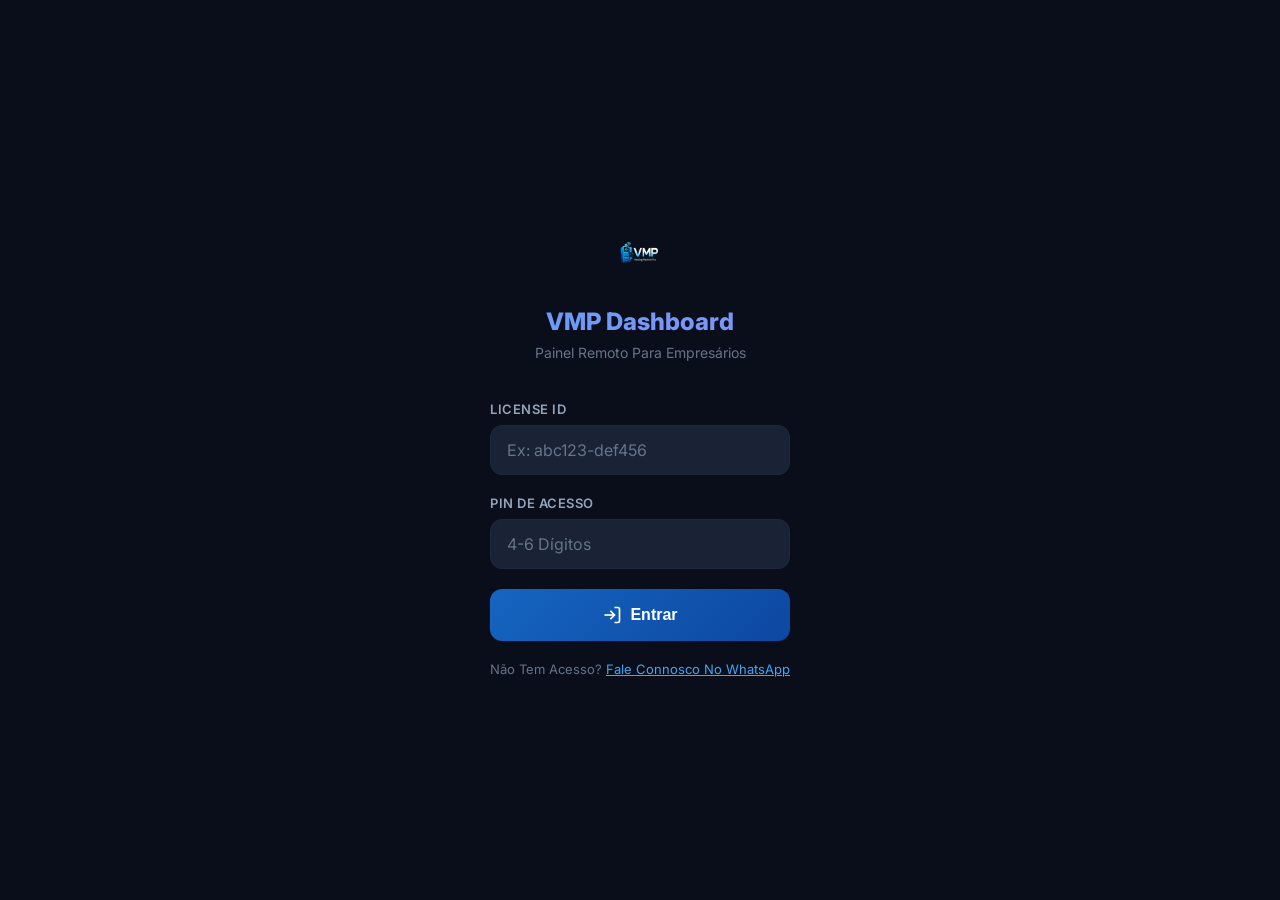
==== dashboard.html @ 9f2107d5 "feat: atualiza mensagem de backup para foco em segurança de dados na nuvem" ====
<!DOCTYPE html>
<html lang="pt">
<head>
  <meta charset="UTF-8">
  <meta name="viewport" content="width=device-width, initial-scale=1.0, maximum-scale=1.0, user-scalable=no">
  <meta name="theme-color" content="#0a0e1a">
  <meta name="apple-mobile-web-app-capable" content="yes">
  <meta name="apple-mobile-web-app-status-bar-style" content="black-translucent">
  <title>VMP Dashboard — Painel Remoto</title>
  <link rel="manifest" href="dashboard-manifest.json">
  <link rel="preconnect" href="https://fonts.googleapis.com">
  <link rel="preconnect" href="https://fonts.gstatic.com" crossorigin>
  <link href="https://fonts.googleapis.com/css2?family=Inter:wght@400;500;600;700;800&display=swap" rel="stylesheet">
  <link rel="icon" type="image/png" href="assets/images/logo.png">
  <link rel="apple-touch-icon" href="assets/images/logo.png">
  <style>
    :root {
      --primary: #1565C0;
      --primary-light: #42A5F5;
      --accent: #00C853;
      --danger: #E53935;
      --warning: #FFB300;
      --bg: #0a0e1a;
      --bg-card: #111827;
      --bg-elevated: #1a2236;
      --text: #f8fafc;
      --text-secondary: #94a3b8;
      --text-muted: #64748b;
      --border: #1e293b;
      --radius: 16px;
    }
    * { margin: 0; padding: 0; box-sizing: border-box; }
    html, body {
      font-family: 'Inter', system-ui, sans-serif;
      background: var(--bg);
      color: var(--text);
      min-height: 100vh;
      -webkit-font-smoothing: antialiased;
    }
    .container { max-width: 480px; margin: 0 auto; padding: 0 16px; }

    .login-screen {
      min-height: 100vh;
      display: flex;
      flex-direction: column;
      justify-content: center;
      padding: 24px;
    }
    .login-logo {
      text-align: center;
      margin-bottom: 40px;
    }
    .login-logo img {
      width: 64px;
      height: 64px;
      border-radius: 16px;
      margin: 0 auto 16px;
    }
    .login-logo h1 {
      font-size: 1.5rem;
      font-weight: 800;
      background: linear-gradient(135deg, var(--primary-light), #a78bfa);
      -webkit-background-clip: text;
      -webkit-text-fill-color: transparent;
    }
    .login-logo p {
      color: var(--text-muted);
      margin-top: 8px;
      font-size: 0.875rem;
    }
    .form-group { margin-bottom: 20px; }
    .form-group label {
      display: block;
      font-size: 0.8125rem;
      font-weight: 600;
      color: var(--text-secondary);
      margin-bottom: 8px;
      text-transform: uppercase;
      letter-spacing: 0.5px;
    }
    .form-group input {
      width: 100%;
      padding: 14px 16px;
      background: var(--bg-elevated);
      border: 1.5px solid var(--border);
      border-radius: 12px;
      color: var(--text);
      font-size: 1rem;
      font-family: inherit;
      transition: all 0.2s;
    }
    .form-group input:focus {
      outline: none;
      border-color: var(--primary);
      box-shadow: 0 0 0 3px rgba(21,101,192,0.15);
    }
    .form-group input::placeholder { color: var(--text-muted); }
    .btn {
      width: 100%;
      padding: 16px;
      border-radius: 12px;
      border: none;
      font-size: 1rem;
      font-weight: 600;
      cursor: pointer;
      transition: all 0.2s;
      display: flex;
      align-items: center;
      justify-content: center;
      gap: 8px;
    }
    .btn-primary {
      background: linear-gradient(135deg, var(--primary), #0D47A1);
      color: #fff;
    }
    .btn-primary:hover { transform: translateY(-1px); }
    .btn-primary:disabled { opacity: 0.6; cursor: not-allowed; }
    .error-msg {
      background: rgba(229,57,53,0.1);
      border: 1px solid rgba(229,57,53,0.3);
      color: #ef5350;
      padding: 12px 16px;
      border-radius: 12px;
      font-size: 0.875rem;
      margin-bottom: 16px;
      display: none;
    }
    .error-msg.visible { display: block; }

    .dashboard { display: none; padding-bottom: 80px; }
    .dashboard.active { display: block; }
    .dash-header {
      position: sticky;
      top: 0;
      background: rgba(10,14,26,0.95);
      backdrop-filter: blur(20px);
      padding: 16px 0;
      border-bottom: 1px solid var(--border);
      z-index: 100;
    }
    .dash-header-inner {
      display: flex;
      align-items: center;
      justify-content: space-between;
    }
    .dash-header h2 {
      font-size: 1.125rem;
      display: flex;
      align-items: center;
      gap: 8px;
    }
    .dash-site-link {
      margin-left: auto;
      margin-right: 12px;
      color: var(--text-muted);
      font-size: 0.75rem;
      text-decoration: none;
      transition: color 0.3s;
    }
    .dash-site-link:hover { color: var(--text-secondary); }
    .status-dot {
      width: 8px;
      height: 8px;
      border-radius: 50%;
      background: var(--accent);
      animation: pulse 2s infinite;
    }
    @keyframes pulse { 0%,100%{opacity:1} 50%{opacity:0.4} }
    .logout-btn {
      background: var(--bg-elevated);
      border: 1px solid var(--border);
      color: var(--text-secondary);
      padding: 8px 14px;
      border-radius: 8px;
      font-size: 0.8125rem;
      cursor: pointer;
    }

    .backup-banner {
      background: rgba(0, 200, 83, 0.08);
      border: 1px solid rgba(0, 200, 83, 0.25);
      border-radius: 12px;
      padding: 10px 16px;
      margin: 16px 0;
      display: flex;
      align-items: center;
      gap: 10px;
      font-size: 0.8125rem;
      color: var(--accent);
      font-weight: 600;
    }
    .backup-dot {
      width: 8px;
      height: 8px;
      border-radius: 50%;
      background: var(--accent);
      animation: pulse 2s infinite;
      flex-shrink: 0;
    }

    .section-title {
      font-size: 0.75rem;
      font-weight: 600;
      text-transform: uppercase;
      letter-spacing: 0.5px;
      color: var(--text-muted);
      margin: 24px 0 12px;
    }

    .kpi-grid {
      display: grid;
      grid-template-columns: 1fr 1fr;
      gap: 12px;
    }
    .kpi-card {
      background: var(--bg-card);
      border: 1px solid var(--border);
      border-radius: var(--radius);
      padding: 16px;
      position: relative;
      overflow: hidden;
    }
    .kpi-card::before {
      content: '';
      position: absolute;
      top: 0;
      left: 0;
      right: 0;
      height: 3px;
    }
    .kpi-card.blue::before { background: linear-gradient(90deg, var(--primary), var(--primary-light)); }
    .kpi-card.green::before { background: linear-gradient(90deg, var(--accent), #00E676); }
    .kpi-card.purple::before { background: linear-gradient(90deg, #7c3aed, #a78bfa); }
    .kpi-card.orange::before { background: linear-gradient(90deg, #f59e0b, #fbbf24); }
    .kpi-card.red::before { background: linear-gradient(90deg, var(--danger), #ef5350); }
    .kpi-label {
      font-size: 0.6875rem;
      color: var(--text-muted);
      text-transform: uppercase;
      letter-spacing: 0.5px;
      margin-bottom: 8px;
    }
    .kpi-value {
      font-size: 1.5rem;
      font-weight: 800;
      color: var(--text);
      line-height: 1;
    }
    .kpi-value.small { font-size: 1.125rem; }

    .card {
      background: var(--bg-card);
      border: 1px solid var(--border);
      border-radius: var(--radius);
      overflow: hidden;
    }
    .card-item {
      display: flex;
      align-items: center;
      gap: 12px;
      padding: 14px 16px;
      border-bottom: 1px solid var(--border);
    }
    .card-item:last-child { border-bottom: none; }
    .card-icon {
      width: 40px;
      height: 40px;
      border-radius: 10px;
      display: flex;
      align-items: center;
      justify-content: center;
      font-size: 1.125rem;
      flex-shrink: 0;
    }
    .card-icon.blue { background: rgba(21,101,192,0.15); }
    .card-icon.green { background: rgba(0,200,83,0.15); }
    .card-icon.orange { background: rgba(245,158,11,0.15); }
    .card-icon.red { background: rgba(229,57,53,0.15); }
    .card-content { flex: 1; min-width: 0; }
    .card-title {
      font-size: 0.9375rem;
      font-weight: 600;
      white-space: nowrap;
      overflow: hidden;
      text-overflow: ellipsis;
    }
    .card-subtitle {
      font-size: 0.8125rem;
      color: var(--text-muted);
      margin-top: 2px;
    }
    .card-badge {
      font-size: 0.75rem;
      font-weight: 700;
      padding: 4px 10px;
      border-radius: 100px;
      white-space: nowrap;
    }
    .badge-red { background: rgba(229,57,53,0.15); color: #ef5350; }
    .badge-orange { background: rgba(245,158,11,0.15); color: #f59e0b; }
    .badge-green { background: rgba(0,200,83,0.15); color: var(--accent); }

    .chart-container {
      background: var(--bg-card);
      border: 1px solid var(--border);
      border-radius: var(--radius);
      padding: 20px;
      height: 200px;
      display: flex;
      align-items: flex-end;
      gap: 8px;
      position: relative;
    }
    .chart-bar {
      flex: 1;
      background: linear-gradient(to top, var(--primary), var(--primary-light));
      border-radius: 6px 6px 0 0;
      min-height: 4px;
      position: relative;
      transition: all 0.3s;
    }
    .chart-bar:hover { opacity: 0.8; }
    .chart-label {
      position: absolute;
      bottom: -20px;
      left: 50%;
      transform: translateX(-50%);
      font-size: 0.625rem;
      color: var(--text-muted);
      white-space: nowrap;
    }
    .chart-value {
      position: absolute;
      top: -20px;
      left: 50%;
      transform: translateX(-50%);
      font-size: 0.625rem;
      color: var(--text-secondary);
      font-weight: 600;
      white-space: nowrap;
    }

    .loading {
      display: flex;
      flex-direction: column;
      align-items: center;
      justify-content: center;
      min-height: 60vh;
      gap: 16px;
    }
    .spinner {
      width: 40px;
      height: 40px;
      border: 3px solid var(--border);
      border-top-color: var(--primary);
      border-radius: 50%;
      animation: spin 1s linear infinite;
    }
    @keyframes spin { to { transform: rotate(360deg); } }

    .last-updated {
      text-align: center;
      padding: 16px;
      color: var(--text-muted);
      font-size: 0.75rem;
    }

    .empty-state {
      text-align: center;
      padding: 40px 20px;
      color: var(--text-muted);
    }
    .empty-state .icon { font-size: 3rem; margin-bottom: 12px; }

    .refreshing {
      position: fixed;
      top: 0;
      left: 0;
      right: 0;
      height: 3px;
      background: linear-gradient(90deg, var(--primary), var(--primary-light));
      z-index: 1000;
      animation: loading-bar 1.5s ease-in-out infinite;
      display: none;
    }
    .refreshing.active { display: block; }
    @keyframes loading-bar {
      0% { transform: translateX(-100%); }
      100% { transform: translateX(100%); }
    }

    @media (min-width: 768px) {
      .container { max-width: 600px; }
      .kpi-grid { grid-template-columns: repeat(4, 1fr); }
    }
  </style>
</head>
<body>

<div class="refreshing" id="refreshIndicator"></div>

<div class="login-screen" id="loginScreen">
  <div class="login-logo">
    <img src="assets/images/logo.png" alt="VMP" onerror="this.style.display='none'; this.nextElementSibling.style.marginTop='0'">
    <h1>VMP Dashboard</h1>
    <p>Painel Remoto Para Empresários</p>
  </div>
  <div class="container">
    <div class="error-msg" id="errorMsg"></div>
    <div class="form-group">
      <label for="licenseId">License ID</label>
      <input type="text" id="licenseId" placeholder="Ex: abc123-def456" autocomplete="off">
    </div>
    <div class="form-group">
      <label for="pin">PIN De Acesso</label>
      <input type="password" id="pin" placeholder="4-6 Dígitos" maxlength="6" inputmode="numeric" autocomplete="off">
    </div>
    <button class="btn btn-primary" id="loginBtn" onclick="doLogin()">
      <svg width="20" height="20" viewBox="0 0 24 24" fill="none" stroke="currentColor" stroke-width="2"><path d="M15 3h4a2 2 0 0 1 2 2v14a2 2 0 0 1-2 2h-4"/><polyline points="10 17 15 12 10 7"/><line x1="15" y1="12" x2="3" y2="12"/></svg>
      Entrar
    </button>
    <p style="text-align: center; margin-top: 20px; font-size: 0.8125rem; color: var(--text-muted);">
      Não Tem Acesso? <a href="https://wa.me/258846166104" target="_blank" style="color: var(--primary-light);">Fale Connosco No WhatsApp</a>
    </p>
  </div>
</div>

<div class="dashboard" id="dashboard">
  <div class="dash-header">
    <div class="container dash-header-inner">
      <h2><span class="status-dot"></span> <span id="businessName">VMP Dashboard</span></h2>
      <a href="https://vmp-landing.vercel.app" class="dash-site-link">⬅ Site Oficial</a>
      <button class="logout-btn" onclick="doLogout()">Sair</button>
    </div>
  </div>

  <div class="container">
    <div class="backup-banner">
      <span class="backup-dot"></span>
      Backup Automático Ativo — Dados Sincronizados na Nuvem
    </div>

    <div class="section-title">Hoje</div>
    <div class="kpi-grid">
      <div class="kpi-card blue">
        <div class="kpi-label">Vendas</div>
        <div class="kpi-value" id="todaySales">—</div>
      </div>
      <div class="kpi-card green">
        <div class="kpi-label">Receita</div>
        <div class="kpi-value small" id="todayRevenue">—</div>
      </div>
      <div class="kpi-card purple">
        <div class="kpi-label">Vendas Mês</div>
        <div class="kpi-value" id="monthSales">—</div>
      </div>
      <div class="kpi-card orange">
        <div class="kpi-label">Receita Mês</div>
        <div class="kpi-value small" id="monthRevenue">—</div>
      </div>
    </div>

    <div class="section-title">Últimos 7 Dias</div>
    <div class="chart-container" id="chartContainer">
      <div class="empty-state">
        <div class="icon">&#128202;</div>
        <p>Sem Dados De Vendas</p>
      </div>
    </div>

    <div class="section-title">Produtos Mais Vendidos</div>
    <div class="card" id="topProductsCard">
      <div class="empty-state">
        <div class="icon">&#128722;</div>
        <p>Sem Vendas Nos Últimos 7 Dias</p>
      </div>
    </div>

    <div class="section-title">Alertas</div>
    <div class="card" id="alertsCard">
      <div class="empty-state">
        <div class="icon">&#9989;</div>
        <p>Tudo Em Ordem! Sem Alertas.</p>
      </div>
    </div>

    <div class="last-updated" id="lastUpdated"></div>
  </div>
</div>

<script>
const API_BASE = 'https://vmp-server.onrender.com';
const REFRESH_INTERVAL = 5 * 60 * 1000;

let authToken = localStorage.getItem('vmp_remote_token');
let refreshTimer = null;

async function doLogin() {
  const licenseId = document.getElementById('licenseId').value.trim();
  const pin = document.getElementById('pin').value.trim();
  const btn = document.getElementById('loginBtn');
  const errorMsg = document.getElementById('errorMsg');

  if (!licenseId || !pin) {
    showError('Preencha Todos Os Campos');
    return;
  }

  btn.disabled = true;
  btn.innerHTML = '<div class="spinner" style="width:20px;height:20px;border-width:2px;"></div> A Entrar...';
  errorMsg.classList.remove('visible');

  try {
    const res = await fetch(`${API_BASE}/api/remote/auth`, {
      method: 'POST',
      headers: { 'Content-Type': 'application/json' },
      body: JSON.stringify({ licenseId, pin }),
    });

    const data = await res.json();

    if (data.success) {
      authToken = data.token;
      localStorage.setItem('vmp_remote_token', authToken);
      localStorage.setItem('vmp_remote_license', licenseId);
      showDashboard();
    } else {
      showError(data.message || 'Erro De Autenticação');
    }
  } catch (e) {
    showError('Erro De Conexão. Verifique A Internet.');
  } finally {
    btn.disabled = false;
    btn.innerHTML = `<svg width="20" height="20" viewBox="0 0 24 24" fill="none" stroke="currentColor" stroke-width="2"><path d="M15 3h4a2 2 0 0 1 2 2v14a2 2 0 0 1-2 2h-4"/><polyline points="10 17 15 12 10 7"/><line x1="15" y1="12" x2="3" y2="12"/></svg> Entrar`;
  }
}

function showError(msg) {
  const el = document.getElementById('errorMsg');
  el.textContent = msg;
  el.classList.add('visible');
}

async function showDashboard() {
  document.getElementById('loginScreen').style.display = 'none';
  document.getElementById('dashboard').classList.add('active');
  await loadDashboard();
  refreshTimer = setInterval(loadDashboard, REFRESH_INTERVAL);
}

async function loadDashboard() {
  const indicator = document.getElementById('refreshIndicator');
  indicator.classList.add('active');

  try {
    const res = await fetch(`${API_BASE}/api/remote/dashboard`, {
      headers: {
        'Authorization': `Bearer ${authToken}`,
        'Content-Type': 'application/json',
      },
    });

    if (res.status === 401) {
      doLogout();
      showError('Sessão Expirada. Faça Login Novamente.');
      return;
    }

    const data = await res.json();

    if (data.success) {
      renderDashboard(data);
    }
  } catch (e) {
    console.error('Dashboard error:', e);
  } finally {
    indicator.classList.remove('active');
  }
}

function renderDashboard(data) {
  document.getElementById('businessName').textContent = data.business?.name || 'VMP Dashboard';

  document.getElementById('todaySales').textContent = data.today?.sales ?? 0;
  document.getElementById('todayRevenue').textContent = formatCurrency(data.today?.revenue ?? 0);
  document.getElementById('monthSales').textContent = data.month?.sales ?? 0;
  document.getElementById('monthRevenue').textContent = formatCurrency(data.month?.revenue ?? 0);

  renderChart(data.chart?.salesByDay || []);
  renderTopProducts(data.topProducts || []);
  renderAlerts(data.alerts || {});

  const updated = data.lastUpdated ? new Date(data.lastUpdated) : new Date();
  document.getElementById('lastUpdated').textContent =
    `Actualizado: ${updated.toLocaleString('pt-PT')}`;
}

function formatCurrency(value) {
  return new Intl.NumberFormat('pt-PT', {
    style: 'currency',
    currency: 'MZN',
    minimumFractionDigits: 0,
  }).format(value);
}

function renderChart(salesByDay) {
  const container = document.getElementById('chartContainer');

  if (!salesByDay.length) {
    container.innerHTML = `
      <div class="empty-state">
        <div class="icon">&#128202;</div>
        <p>Sem Dados De Vendas</p>
      </div>`;
    return;
  }

  const maxVal = Math.max(...salesByDay.map(d => d.total || 0), 1);
  const days = ['Dom','Seg','Ter','Qua','Qui','Sex','Sáb'];

  container.innerHTML = salesByDay.map(d => {
    const date = new Date(d.day + 'T00:00:00');
    const dayName = days[date.getDay()];
    const height = Math.max((d.total / maxVal) * 100, 4);
    return `
      <div class="chart-bar" style="height: ${height}%">
        <div class="chart-value">${formatCurrency(d.total)}</div>
        <div class="chart-label">${dayName}</div>
      </div>
    `;
  }).join('');
}

function renderTopProducts(products) {
  const card = document.getElementById('topProductsCard');

  if (!products.length) {
    card.innerHTML = `
      <div class="empty-state">
        <div class="icon">&#128722;</div>
        <p>Sem Vendas Nos Últimos 7 Dias</p>
      </div>`;
    return;
  }

  // CORREÇÃO DO SINGULAR/PLURAL
  card.innerHTML = products.map((p, i) => `
    <div class="card-item">
      <div class="card-icon blue">${i + 1}</div>
      <div class="card-content">
        <div class="card-title">${escapeHtml(p.name)}</div>
        <div class="card-subtitle">${p.qty} ${p.qty === 1 ? 'Unidade Vendida' : 'Unidades Vendidas'}</div>
      </div>
      <div class="card-badge badge-green">${formatCurrency(p.revenue)}</div>
    </div>
  `).join('');
}

function renderAlerts(alerts) {
  const card = document.getElementById('alertsCard');
  const items = [];

  (alerts.outOfStock || []).forEach(item => {
    if (item.stock === 0 && item.min_stock === 0) return;
    items.push({
      icon: '&#128308;',
      iconClass: 'red',
      title: escapeHtml(item.name),
      subtitle: 'Stock: 0 (Min: ' + item.min_stock + ')',
      badge: 'Esgotado',
      badgeClass: 'badge-red',
    });
  });

  (alerts.lowStock || []).forEach(item => {
    if (item.stock === 0 && item.min_stock === 0) return;
    items.push({
      icon: '&#128992;',
      iconClass: 'orange',
      title: escapeHtml(item.name),
      subtitle: 'Stock: ' + item.stock + ' (Min: ' + item.min_stock + ')',
      badge: 'Baixo',
      badgeClass: 'badge-orange',
    });
  });

  (alerts.openSessions || []).forEach(s => {
    items.push({
      icon: '&#128176;',
      iconClass: 'green',
      title: 'Caixa Aberto: ' + escapeHtml(s.user_name || 'Desconhecido'),
      subtitle: 'Aberto Em: ' + (s.opened_at ? new Date(s.opened_at).toLocaleString('pt-PT') : '-'),
      badge: 'Aberto',
      badgeClass: 'badge-green',
    });
  });

  if (!items.length) {
    card.innerHTML = `
      <div class="empty-state">
        <div class="icon">&#9989;</div>
        <p>Tudo Em Ordem! Sem Alertas.</p>
      </div>`;
    return;
  }

  card.innerHTML = items.map(item => `
    <div class="card-item">
      <div class="card-icon ${item.iconClass}">${item.icon}</div>
      <div class="card-content">
        <div class="card-title">${item.title}</div>
        <div class="card-subtitle">${item.subtitle}</div>
      </div>
      <div class="card-badge ${item.badgeClass}">${item.badge}</div>
    </div>
  `).join('');
}

function escapeHtml(text) {
  const div = document.createElement('div');
  div.textContent = text;
  return div.innerHTML;
}

async function doLogout() {
  if (refreshTimer) {
    clearInterval(refreshTimer);
    refreshTimer = null;
  }

  try {
    await fetch(`${API_BASE}/api/remote/logout`, {
      method: 'POST',
      headers: { 'Authorization': `Bearer ${authToken}` },
    });
  } catch (e) {}

  authToken = null;
  localStorage.removeItem('vmp_remote_token');
  localStorage.removeItem('vmp_remote_license');

  document.getElementById('dashboard').classList.remove('active');
  document.getElementById('loginScreen').style.display = 'flex';
  document.getElementById('licenseId').value = '';
  document.getElementById('pin').value = '';

  window.location.href = '/dashboard.html';
}

window.addEventListener('DOMContentLoaded', () => {
  const urlParams = new URLSearchParams(window.location.search);
  const urlLicense = urlParams.get('license');
  const savedLicense = localStorage.getItem('vmp_remote_license');

  if (urlLicense) {
    document.getElementById('licenseId').value = urlLicense;
  } else if (savedLicense) {
    document.getElementById('licenseId').value = savedLicense;
  }

  if (authToken) {
    showDashboard();
  }

  document.getElementById('pin').addEventListener('keypress', (e) => {
    if (e.key === 'Enter') doLogin();
  });
});

document.addEventListener('gesturestart', (e) => e.preventDefault());
</script>

</body>
</html>
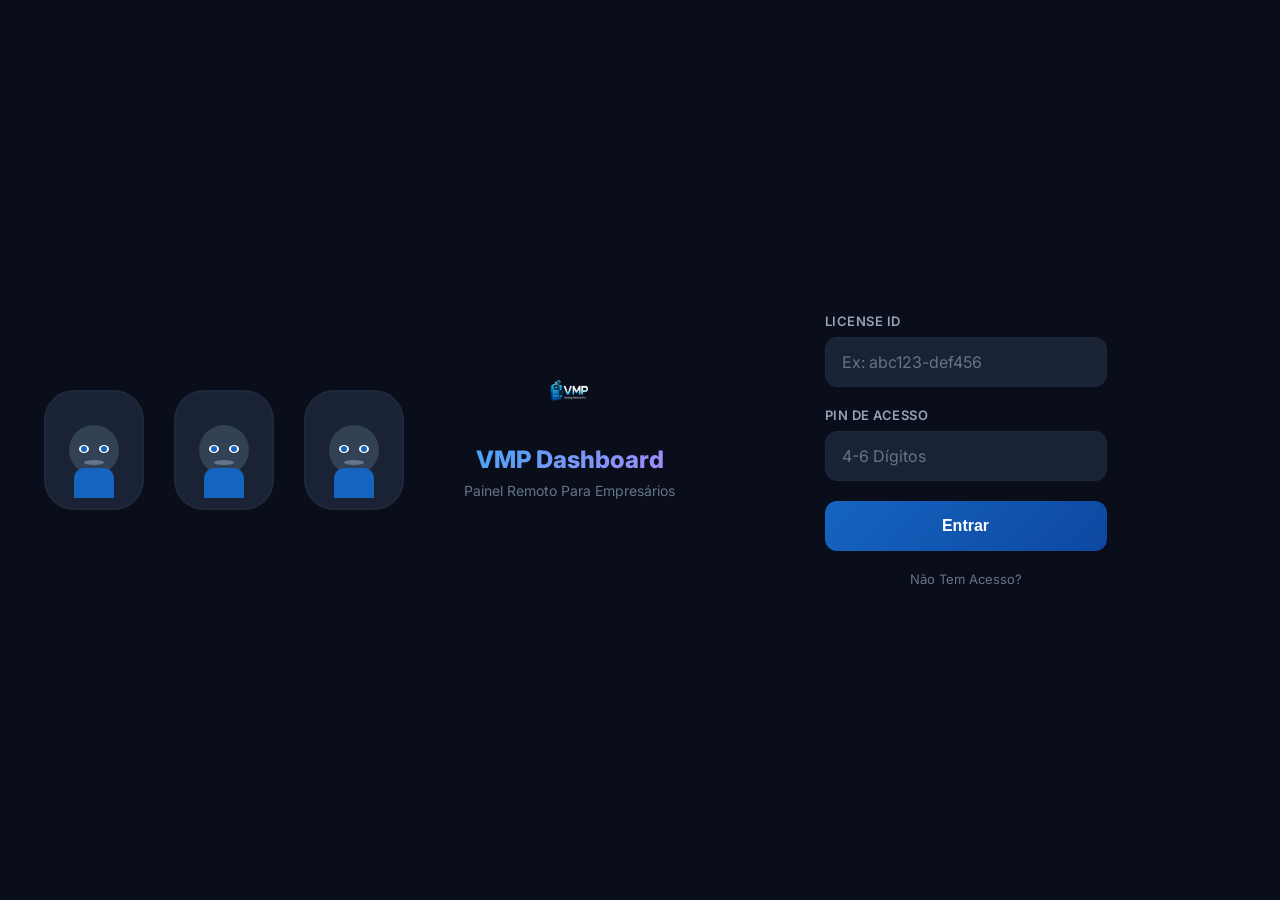
==== commit 5f9e265b: "feat: Adiciona botão de tradução PT/EN e login criativo com bonecos animados" ====
--- a/dashboard.html
+++ b/dashboard.html
@@ -42,10 +42,104 @@
     .login-screen {
       min-height: 100vh;
       display: flex;
-      flex-direction: column;
+      flex-direction: row; /* Altera para lado a lado */
       justify-content: center;
+      align-items: center;
       padding: 24px;
     }
+    
+    /* NOVO: Container para os bonecos */
+    .login-mascots {
+      flex: 1;
+      max-width: 400px;
+      display: flex;
+      justify-content: center;
+      align-items: center;
+      gap: 30px;
+      margin-right: 40px;
+    }
+    .mascot {
+      width: 100px;
+      height: 120px;
+      background: var(--bg-elevated);
+      border: 2px solid var(--border);
+      border-radius: 30px;
+      position: relative;
+      display: flex;
+      justify-content: center;
+      align-items: center;
+      transition: all 0.5s cubic-bezier(0.175, 0.885, 0.32, 1.275);
+    }
+    .mascot.eyes-open .eye {
+      height: 8px;
+      transform: scaleY(1);
+    }
+    .mascot.eyes-closed .eye {
+      height: 2px;
+      transform: scaleY(1);
+    }
+    .mascot.eyes-closed .head {
+      transform: rotate(-15deg);
+    }
+    .mascot .head {
+      width: 50px;
+      height: 50px;
+      background: #334155;
+      border-radius: 50%;
+      position: relative;
+      transition: transform 0.5s;
+    }
+    .mascot .eye {
+      position: absolute;
+      width: 10px;
+      height: 8px;
+      background: white;
+      border-radius: 50%;
+      top: 20px;
+      transition: all 0.3s ease;
+    }
+    .mascot .eye.left { left: 10px; }
+    .mascot .eye.right { right: 10px; }
+    .mascot .pupil {
+      width: 6px;
+      height: 6px;
+      background: var(--primary);
+      border-radius: 50%;
+      position: absolute;
+      top: 1px;
+      left: 2px;
+      transition: all 0.2s;
+    }
+    .mascot .mouth {
+      position: absolute;
+      bottom: 10px;
+      width: 20px;
+      height: 5px;
+      background: #64748b;
+      border-radius: 50%;
+      left: 50%;
+      transform: translateX(-50%);
+    }
+    .mascot .body {
+      position: absolute;
+      bottom: 10px;
+      width: 40px;
+      height: 30px;
+      background: var(--primary);
+      border-radius: 10px 10px 0 0;
+    }
+    
+    /* Adaptação Mobile */
+    @media (max-width: 768px) {
+      .login-screen { flex-direction: column; gap: 20px; }
+      .login-mascots { margin-right: 0; margin-bottom: 20px; gap: 15px; }
+      .mascot { width: 70px; height: 90px; }
+      .mascot .head { width: 35px; height: 35px; }
+      .mascot .eye { width: 7px; height: 5px; top: 14px; }
+      .mascot .pupil { width: 4px; height: 4px; }
+      .mascot .mouth { width: 15px; bottom: 5px; }
+    }
+
     .login-logo {
       text-align: center;
       margin-bottom: 40px;
@@ -388,6 +482,26 @@
       0% { transform: translateX(-100%); }
       100% { transform: translateX(100%); }
     }
+    
+    /* NOVO: Estilos do botão de tradução */
+    .lang-toggle-btn {
+      background: transparent;
+      border: 1px solid var(--border);
+      color: var(--text-secondary);
+      padding: 4px 12px;
+      border-radius: 20px;
+      font-size: 0.875rem;
+      font-weight: 600;
+      cursor: pointer;
+      transition: all 0.3s;
+      font-family: inherit;
+      margin-left: 8px;
+    }
+    .lang-toggle-btn:hover {
+      border-color: var(--primary);
+      color: var(--primary);
+      background: rgba(21,101,192,0.1);
+    }
 
     @media (min-width: 768px) {
       .container { max-width: 600px; }
@@ -400,27 +514,54 @@
 <div class="refreshing" id="refreshIndicator"></div>
 
 <div class="login-screen" id="loginScreen">
+  <div class="login-mascots">
+    <div class="mascot" id="mascot1">
+      <div class="head">
+        <div class="eye left"><div class="pupil"></div></div>
+        <div class="eye right"><div class="pupil"></div></div>
+        <div class="mouth"></div>
+      </div>
+      <div class="body"></div>
+    </div>
+    <div class="mascot" id="mascot2">
+      <div class="head">
+        <div class="eye left"><div class="pupil"></div></div>
+        <div class="eye right"><div class="pupil"></div></div>
+        <div class="mouth"></div>
+      </div>
+      <div class="body"></div>
+    </div>
+    <div class="mascot" id="mascot3">
+      <div class="head">
+        <div class="eye left"><div class="pupil"></div></div>
+        <div class="eye right"><div class="pupil"></div></div>
+        <div class="mouth"></div>
+      </div>
+      <div class="body"></div>
+    </div>
+  </div>
+
   <div class="login-logo">
     <img src="assets/images/logo.png" alt="VMP" onerror="this.style.display='none'; this.nextElementSibling.style.marginTop='0'">
-    <h1>VMP Dashboard</h1>
-    <p>Painel Remoto Para Empresários</p>
+    <h1 data-i18n="login_title">VMP Dashboard</h1>
+    <p data-i18n="login_sub">Painel Remoto Para Empresários</p>
   </div>
   <div class="container">
     <div class="error-msg" id="errorMsg"></div>
     <div class="form-group">
-      <label for="licenseId">License ID</label>
+      <label for="licenseId" data-i18n="login_license">License ID</label>
       <input type="text" id="licenseId" placeholder="Ex: abc123-def456" autocomplete="off">
     </div>
     <div class="form-group">
-      <label for="pin">PIN De Acesso</label>
+      <label for="pin" data-i18n="login_pin">PIN De Acesso</label>
       <input type="password" id="pin" placeholder="4-6 Dígitos" maxlength="6" inputmode="numeric" autocomplete="off">
     </div>
-    <button class="btn btn-primary" id="loginBtn" onclick="doLogin()">
+    <button class="btn btn-primary" id="loginBtn" onclick="doLogin()" data-i18n="login_btn">
       <svg width="20" height="20" viewBox="0 0 24 24" fill="none" stroke="currentColor" stroke-width="2"><path d="M15 3h4a2 2 0 0 1 2 2v14a2 2 0 0 1-2 2h-4"/><polyline points="10 17 15 12 10 7"/><line x1="15" y1="12" x2="3" y2="12"/></svg>
       Entrar
     </button>
-    <p style="text-align: center; margin-top: 20px; font-size: 0.8125rem; color: var(--text-muted);">
-      Não Tem Acesso? <a href="https://wa.me/258846166104" target="_blank" style="color: var(--primary-light);">Fale Connosco No WhatsApp</a>
+    <p style="text-align: center; margin-top: 20px; font-size: 0.8125rem; color: var(--text-muted);" data-i18n="login_no_access">
+      Não Tem Acesso? <a href="https://wa.me/258846166104" target="_blank" style="color: var(--primary-light);" data-i18n="login_whats">Fale Connosco No WhatsApp</a>
     </p>
   </div>
 </div>
@@ -428,39 +569,39 @@
 <div class="dashboard" id="dashboard">
   <div class="dash-header">
     <div class="container dash-header-inner">
-      <h2><span class="status-dot"></span> <span id="businessName">VMP Dashboard</span></h2>
-      <a href="https://vmp-landing.vercel.app" class="dash-site-link">⬅ Site Oficial</a>
-      <button class="logout-btn" onclick="doLogout()">Sair</button>
+      <h2><span class="status-dot"></span> <span id="businessName" data-i18n="dash_business">VMP Dashboard</span></h2>
+      <a href="https://vmpsaas.com" class="dash-site-link" data-i18n="dash_site">⬅ Site Oficial</a>
+      <button class="logout-btn" onclick="doLogout()" data-i18n="dash_logout">Sair</button>
     </div>
   </div>
 
   <div class="container">
-    <div class="backup-banner">
+    <div class="backup-banner" data-i18n="dash_backup">
       <span class="backup-dot"></span>
       Backup Automático Ativo — Dados Sincronizados na Nuvem
     </div>
 
-    <div class="section-title">Hoje</div>
+    <div class="section-title" data-i18n="dash_hoje">Hoje</div>
     <div class="kpi-grid">
       <div class="kpi-card blue">
-        <div class="kpi-label">Vendas</div>
+        <div class="kpi-label" data-i18n="dash_vendas">Vendas</div>
         <div class="kpi-value" id="todaySales">—</div>
       </div>
       <div class="kpi-card green">
-        <div class="kpi-label">Receita</div>
+        <div class="kpi-label" data-i18n="dash_receita">Receita</div>
         <div class="kpi-value small" id="todayRevenue">—</div>
       </div>
       <div class="kpi-card purple">
-        <div class="kpi-label">Vendas Mês</div>
+        <div class="kpi-label" data-i18n="dash_mes">Vendas Mês</div>
         <div class="kpi-value" id="monthSales">—</div>
       </div>
       <div class="kpi-card orange">
-        <div class="kpi-label">Receita Mês</div>
+        <div class="kpi-label" data-i18n="dash_receita_mes">Receita Mês</div>
         <div class="kpi-value small" id="monthRevenue">—</div>
       </div>
     </div>
 
-    <div class="section-title">Últimos 7 Dias</div>
+    <div class="section-title" data-i18n="dash_7dias">Últimos 7 Dias</div>
     <div class="chart-container" id="chartContainer">
       <div class="empty-state">
         <div class="icon">&#128202;</div>
@@ -468,7 +609,7 @@
       </div>
     </div>
 
-    <div class="section-title">Produtos Mais Vendidos</div>
+    <div class="section-title" data-i18n="dash_mais_vendidos">Produtos Mais Vendidos</div>
     <div class="card" id="topProductsCard">
       <div class="empty-state">
         <div class="icon">&#128722;</div>
@@ -476,7 +617,7 @@
       </div>
     </div>
 
-    <div class="section-title">Alertas</div>
+    <div class="section-title" data-i18n="dash_alertas">Alertas</div>
     <div class="card" id="alertsCard">
       <div class="empty-state">
         <div class="icon">&#9989;</div>
@@ -495,6 +636,35 @@
 let authToken = localStorage.getItem('vmp_remote_token');
 let refreshTimer = null;
 
+/* ===== FUNCIONALIDADE DOS BONECOS ===== */
+const mascots = document.querySelectorAll('.mascot');
+const licenseInput = document.getElementById('licenseId');
+const pinInput = document.getElementById('pin');
+
+function setMascotState(state) {
+  mascots.forEach(m => {
+    m.classList.remove('eyes-open', 'eyes-closed');
+    if (state === 'open') m.classList.add('eyes-open');
+    if (state === 'closed') m.classList.add('eyes-closed');
+  });
+}
+
+licenseInput.addEventListener('focus', () => setMascotState('open'));
+licenseInput.addEventListener('input', () => setMascotState('open'));
+
+pinInput.addEventListener('focus', () => setMascotState('closed'));
+pinInput.addEventListener('input', () => setMascotState('closed'));
+
+document.addEventListener('click', (e) => {
+  if (!licenseInput.contains(e.target) && !pinInput.contains(e.target)) {
+    mascots.forEach(m => {
+      m.classList.remove('eyes-open');
+      m.classList.add('eyes-closed');
+    });
+  }
+});
+
+/* ===== FUNÇÃO DE LOGIN ===== */
 async function doLogin() {
   const licenseId = document.getElementById('licenseId').value.trim();
   const pin = document.getElementById('pin').value.trim();
@@ -769,6 +939,7 @@
 
 document.addEventListener('gesturestart', (e) => e.preventDefault());
 </script>
-
+<!-- NOVO: Script de Tradução -->
+<script src="assets/js/i18n.js" defer></script>
 </body>
 </html>
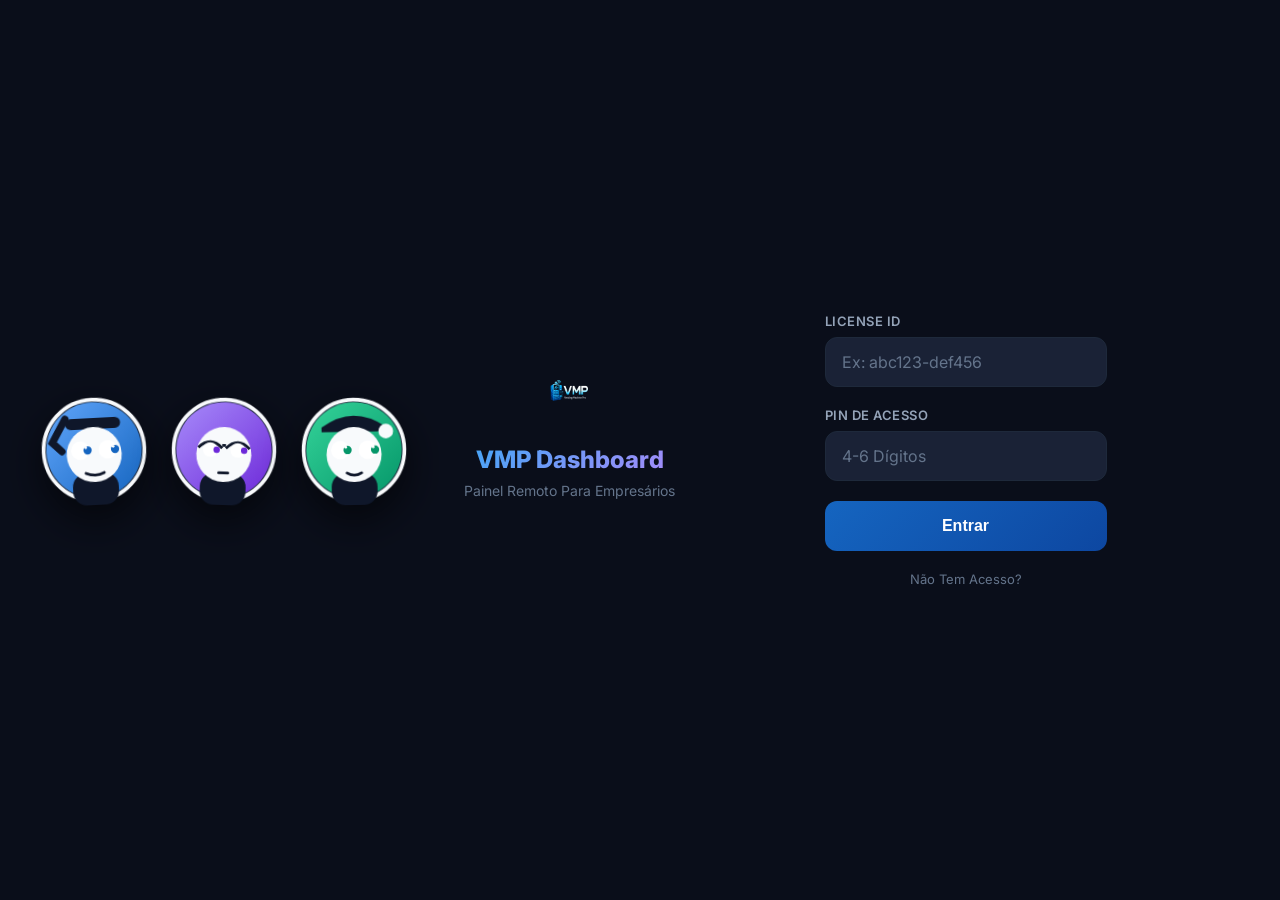
==== commit d70bda97: "feat: Adiciona botão de tradução PT/EN e login criativo com bonecos animados" ====
--- a/dashboard.html
+++ b/dashboard.html
@@ -55,89 +55,50 @@
       display: flex;
       justify-content: center;
       align-items: center;
-      gap: 30px;
+      gap: 20px;
       margin-right: 40px;
     }
     .mascot {
-      width: 100px;
-      height: 120px;
-      background: var(--bg-elevated);
-      border: 2px solid var(--border);
-      border-radius: 30px;
+      width: 110px;
+      height: 110px;
       position: relative;
-      display: flex;
-      justify-content: center;
-      align-items: center;
-      transition: all 0.5s cubic-bezier(0.175, 0.885, 0.32, 1.275);
+      transition: transform 0.4s cubic-bezier(0.175, 0.885, 0.32, 1.275), filter 0.3s;
+      filter: drop-shadow(0 15px 20px rgba(0,0,0,0.6));
+      cursor: pointer;
+    }
+    .mascot:hover {
+      transform: translateY(-8px) scale(1.05);
+      filter: drop-shadow(0 20px 30px rgba(0,0,0,0.8));
+    }
+    /* Rotações para estilo de sticker */
+    .mascot:nth-child(1) { transform: rotate(-3deg); }
+    .mascot:nth-child(2) { transform: rotate(2deg); }
+    .mascot:nth-child(3) { transform: rotate(-1deg); }
+    .mascot:nth-child(1):hover { transform: rotate(-3deg) translateY(-8px) scale(1.05); }
+    .mascot:nth-child(2):hover { transform: rotate(2deg) translateY(-8px) scale(1.05); }
+    .mascot:nth-child(3):hover { transform: rotate(-1deg) translateY(-8px) scale(1.05); }
+
+    /* Lógica dos Olhos (Olhando para os campos) */
+    .mascot .eye {
+      transform-origin: center;
+      transition: all 0.3s ease;
+    }
+    .mascot.eyes-closed .eye {
+      transform: scaleY(0.1); /* Vira uma linha */
     }
     .mascot.eyes-open .eye {
-      height: 8px;
       transform: scaleY(1);
     }
-    .mascot.eyes-closed .eye {
-      height: 2px;
-      transform: scaleY(1);
-    }
-    .mascot.eyes-closed .head {
-      transform: rotate(-15deg);
-    }
-    .mascot .head {
-      width: 50px;
-      height: 50px;
-      background: #334155;
-      border-radius: 50%;
-      position: relative;
-      transition: transform 0.5s;
-    }
-    .mascot .eye {
-      position: absolute;
-      width: 10px;
-      height: 8px;
-      background: white;
-      border-radius: 50%;
-      top: 20px;
-      transition: all 0.3s ease;
-    }
-    .mascot .eye.left { left: 10px; }
-    .mascot .eye.right { right: 10px; }
+    /* Pupilas deslocadas para a direita (olhando para os inputs) */
     .mascot .pupil {
-      width: 6px;
-      height: 6px;
-      background: var(--primary);
-      border-radius: 50%;
-      position: absolute;
-      top: 1px;
-      left: 2px;
-      transition: all 0.2s;
-    }
-    .mascot .mouth {
-      position: absolute;
-      bottom: 10px;
-      width: 20px;
-      height: 5px;
-      background: #64748b;
-      border-radius: 50%;
-      left: 50%;
-      transform: translateX(-50%);
-    }
-    .mascot .body {
-      position: absolute;
-      bottom: 10px;
-      width: 40px;
-      height: 30px;
-      background: var(--primary);
-      border-radius: 10px 10px 0 0;
+      transform: translateX(4px);
     }
     
     /* Adaptação Mobile */
     @media (max-width: 768px) {
       .login-screen { flex-direction: column; gap: 20px; }
       .login-mascots { margin-right: 0; margin-bottom: 20px; gap: 15px; }
-      .mascot { width: 70px; height: 90px; }
-      .mascot .head { width: 35px; height: 35px; }
-      .mascot .eye { width: 7px; height: 5px; top: 14px; }
-      .mascot .pupil { width: 4px; height: 4px; }
-      .mascot .mouth { width: 15px; bottom: 5px; }
+      .mascot { width: 80px; height: 80px; }
     }
 
     .login-logo {
@@ -515,29 +476,105 @@
 
 <div class="login-screen" id="loginScreen">
   <div class="login-mascots">
+    <!-- Sticker 1: O Agente Tech (Azul) -->
     <div class="mascot" id="mascot1">
-      <div class="head">
-        <div class="eye left"><div class="pupil"></div></div>
-        <div class="eye right"><div class="pupil"></div></div>
-        <div class="mouth"></div>
-      </div>
-      <div class="body"></div>
-    </div>
+      <svg viewBox="0 0 120 120" width="110" height="110">
+        <defs>
+          <linearGradient id="grad1" x1="0%" y1="0%" x2="100%" y2="100%">
+            <stop offset="0%" stop-color="#60A5FA"/>
+            <stop offset="100%" stop-color="#1565C0"/>
+          </linearGradient>
+        </defs>
+        <circle cx="60" cy="60" r="55" fill="#1E293B" stroke="#F8FAFC" stroke-width="4"/>
+        <circle cx="60" cy="60" r="52" fill="url(#grad1)"/>
+        
+        <!-- Headset -->
+        <rect x="30" y="25" width="60" height="12" rx="6" fill="#0F172A"/>
+        <path d="M 30 25 L 15 50 L 25 60" stroke="#0F172A" stroke-width="8" fill="none" stroke-linecap="round"/>
+        
+        <rect x="35" y="85" width="50" height="35" rx="15" fill="#0F172A"/>
+        <circle cx="60" cy="65" r="30" fill="#F8FAFC"/>
+        
+        <!-- Eyes (Olhando para a direita) -->
+        <g class="eyes">
+          <circle class="eye" cx="45" cy="60" r="10" fill="#ffffff"/>
+          <circle class="eye" cx="75" cy="60" r="10" fill="#ffffff"/>
+          <circle class="pupil" cx="49" cy="60" r="4.5" fill="#1565C0"/>
+          <circle class="pupil" cx="79" cy="60" r="4.5" fill="#1565C0"/>
+          <circle cx="51" cy="57" r="1.5" fill="#ffffff"/>
+          <circle cx="81" cy="57" r="1.5" fill="#ffffff"/>
+        </g>
+        
+        <!-- Mouth -->
+        <path d="M 50 85 Q 60 90 70 85" stroke="#0F172A" stroke-width="3" fill="none" stroke-linecap="round"/>
+      </svg>
+    </div>
+
+    <!-- Sticker 2: O Analista (Roxo) -->
     <div class="mascot" id="mascot2">
-      <div class="head">
-        <div class="eye left"><div class="pupil"></div></div>
-        <div class="eye right"><div class="pupil"></div></div>
-        <div class="mouth"></div>
-      </div>
-      <div class="body"></div>
-    </div>
+      <svg viewBox="0 0 120 120" width="110" height="110">
+        <defs>
+          <linearGradient id="grad2" x1="0%" y1="0%" x2="100%" y2="100%">
+            <stop offset="0%" stop-color="#A78BFA"/>
+            <stop offset="100%" stop-color="#6D28D9"/>
+          </linearGradient>
+        </defs>
+        <circle cx="60" cy="60" r="55" fill="#1E293B" stroke="#F8FAFC" stroke-width="4"/>
+        <circle cx="60" cy="60" r="52" fill="url(#grad2)"/>
+        
+        <rect x="35" y="85" width="50" height="35" rx="15" fill="#0F172A"/>
+        <circle cx="60" cy="65" r="30" fill="#F8FAFC"/>
+        
+        <!-- Óculos -->
+        <path d="M 32 58 Q 45 45 58 58" stroke="#0F172A" stroke-width="3" fill="none"/>
+        <path d="M 62 58 Q 75 45 88 58" stroke="#0F172A" stroke-width="3" fill="none"/>
+        <line x1="58" y1="55" x2="62" y2="55" stroke="#0F172A" stroke-width="3"/>
+        
+        <!-- Eyes (Olhando para a direita) -->
+        <g class="eyes">
+          <circle class="eye" cx="45" cy="60" r="8" fill="#ffffff"/>
+          <circle class="eye" cx="75" cy="60" r="8" fill="#ffffff"/>
+          <circle class="pupil" cx="48" cy="60" r="3.5" fill="#6D28D9"/>
+          <circle class="pupil" cx="78" cy="60" r="3.5" fill="#6D28D9"/>
+        </g>
+        
+        <!-- Mouth -->
+        <path d="M 55 85 Q 60 85 65 85" stroke="#0F172A" stroke-width="3" fill="none" stroke-linecap="round"/>
+      </svg>
+    </div>
+
+    <!-- Sticker 3: O Guardião (Verde) -->
     <div class="mascot" id="mascot3">
-      <div class="head">
-        <div class="eye left"><div class="pupil"></div></div>
-        <div class="eye right"><div class="pupil"></div></div>
-        <div class="mouth"></div>
-      </div>
-      <div class="body"></div>
+      <svg viewBox="0 0 120 120" width="110" height="110">
+        <defs>
+          <linearGradient id="grad3" x1="0%" y1="0%" x2="100%" y2="100%">
+            <stop offset="0%" stop-color="#34D399"/>
+            <stop offset="100%" stop-color="#059669"/>
+          </linearGradient>
+        </defs>
+        <circle cx="60" cy="60" r="55" fill="#1E293B" stroke="#F8FAFC" stroke-width="4"/>
+        <circle cx="60" cy="60" r="52" fill="url(#grad3)"/>
+        
+        <!-- Boné -->
+        <path d="M 25 35 Q 60 10 95 35 L 95 40 L 25 40 Z" fill="#0F172A"/>
+        <circle cx="95" cy="40" r="8" fill="#F8FAFC"/>
+        
+        <rect x="35" y="85" width="50" height="35" rx="15" fill="#0F172A"/>
+        <circle cx="60" cy="65" r="30" fill="#F8FAFC"/>
+        
+        <!-- Eyes (Olhando para a direita) -->
+        <g class="eyes">
+          <circle class="eye" cx="45" cy="60" r="10" fill="#ffffff"/>
+          <circle class="eye" cx="75" cy="60" r="10" fill="#ffffff"/>
+          <circle class="pupil" cx="49" cy="60" r="4.5" fill="#059669"/>
+          <circle class="pupil" cx="79" cy="60" r="4.5" fill="#059669"/>
+          <circle cx="51" cy="57" r="1.5" fill="#ffffff"/>
+          <circle cx="81" cy="57" r="1.5" fill="#ffffff"/>
+        </g>
+        
+        <!-- Mouth -->
+        <path d="M 52 85 Q 60 90 68 85" stroke="#0F172A" stroke-width="3" fill="none" stroke-linecap="round"/>
+      </svg>
     </div>
   </div>
 
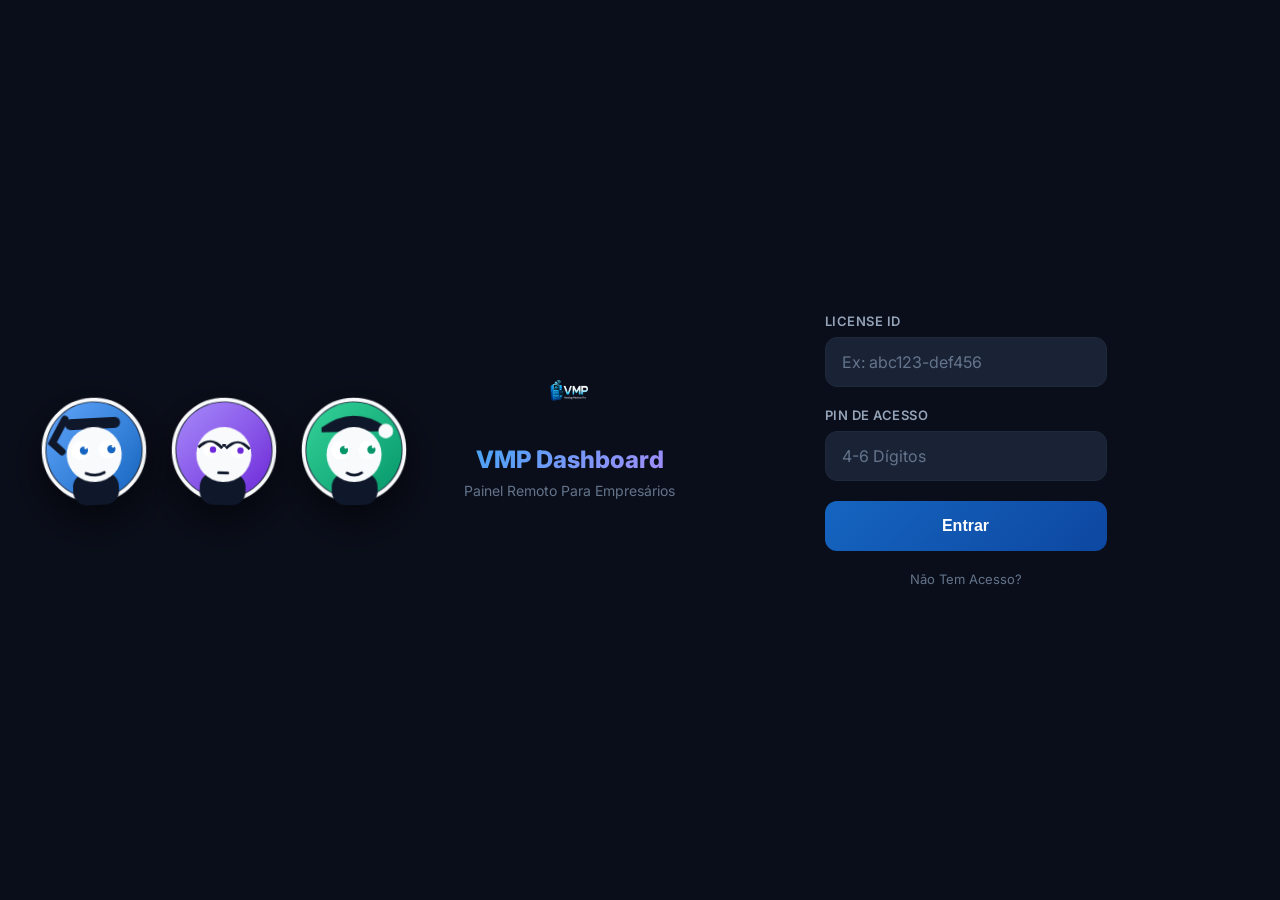
==== commit 13920c7e: "feat: Agentes agora colocam as maos na cara ao digitar PIN" ====
--- a/dashboard.html
+++ b/dashboard.html
@@ -48,7 +48,7 @@
       padding: 24px;
     }
     
-    /* NOVO: Container para os bonecos */
+    /* Container para os bonecos */
     .login-mascots {
       flex: 1;
       max-width: 400px;
@@ -79,21 +79,29 @@
     .mascot:nth-child(3):hover { transform: rotate(-1deg) translateY(-8px) scale(1.05); }
 
     /* Lógica dos Olhos (Olhando para os campos) */
-    .mascot .eye {
+    .mascot .eyes {
+      transition: all 0.3s ease;
+    }
+    .mascot .hand {
+      opacity: 0;
+      transform: scale(0.8);
       transform-origin: center;
-      transition: all 0.3s ease;
-    }
-    .mascot.eyes-closed .eye {
-      transform: scaleY(0.1); /* Vira uma linha */
-    }
-    .mascot.eyes-open .eye {
-      transform: scaleY(1);
-    }
-    /* Pupilas deslocadas para a direita (olhando para os inputs) */
-    .mascot .pupil {
-      transform: translateX(4px);
+      transition: all 0.3s cubic-bezier(0.175, 0.885, 0.32, 1.275);
     }
     
+    /* NOVO: Estado de PIN (Olhos fechados + Mãos na cara) */
+    .mascot.eyes-closed .eyes {
+      opacity: 0;
+      transform: scale(0.6);
+    }
+    .mascot.eyes-closed .hand {
+      opacity: 1;
+      transform: scale(1);
+    }
+    .mascot.eyes-closed {
+      transform: rotate(0deg) translateY(5px);
+    }
+
     /* Adaptação Mobile */
     @media (max-width: 768px) {
       .login-screen { flex-direction: column; gap: 20px; }
@@ -444,7 +452,7 @@
       100% { transform: translateX(100%); }
     }
     
-    /* NOVO: Estilos do botão de tradução */
+    /* Estilos do botão de tradução */
     .lang-toggle-btn {
       background: transparent;
       border: 1px solid var(--border);
@@ -497,16 +505,24 @@
         
         <!-- Eyes (Olhando para a direita) -->
         <g class="eyes">
-          <circle class="eye" cx="45" cy="60" r="10" fill="#ffffff"/>
-          <circle class="eye" cx="75" cy="60" r="10" fill="#ffffff"/>
-          <circle class="pupil" cx="49" cy="60" r="4.5" fill="#1565C0"/>
-          <circle class="pupil" cx="79" cy="60" r="4.5" fill="#1565C0"/>
+          <circle cx="45" cy="60" r="10" fill="#ffffff"/>
+          <circle cx="75" cy="60" r="10" fill="#ffffff"/>
+          <circle cx="49" cy="60" r="4.5" fill="#1565C0"/>
+          <circle cx="79" cy="60" r="4.5" fill="#1565C0"/>
           <circle cx="51" cy="57" r="1.5" fill="#ffffff"/>
           <circle cx="81" cy="57" r="1.5" fill="#ffffff"/>
         </g>
         
         <!-- Mouth -->
         <path d="M 50 85 Q 60 90 70 85" stroke="#0F172A" stroke-width="3" fill="none" stroke-linecap="round"/>
+
+        <!-- Hands (Mãos na cara para PIN) -->
+        <g class="hand">
+           <path d="M 35 60 C 35 45, 50 40, 50 55 L 50 65 Z" fill="#0F172A"/>
+           <path d="M 85 60 C 85 45, 70 40, 70 55 L 70 65 Z" fill="#0F172A"/>
+           <circle cx="42" cy="55" r="3" fill="#60A5FA"/>
+           <circle cx="78" cy="55" r="3" fill="#60A5FA"/>
+        </g>
       </svg>
     </div>
 
@@ -532,14 +548,22 @@
         
         <!-- Eyes (Olhando para a direita) -->
         <g class="eyes">
-          <circle class="eye" cx="45" cy="60" r="8" fill="#ffffff"/>
-          <circle class="eye" cx="75" cy="60" r="8" fill="#ffffff"/>
-          <circle class="pupil" cx="48" cy="60" r="3.5" fill="#6D28D9"/>
-          <circle class="pupil" cx="78" cy="60" r="3.5" fill="#6D28D9"/>
+          <circle cx="45" cy="60" r="8" fill="#ffffff"/>
+          <circle cx="75" cy="60" r="8" fill="#ffffff"/>
+          <circle cx="48" cy="60" r="3.5" fill="#6D28D9"/>
+          <circle cx="78" cy="60" r="3.5" fill="#6D28D9"/>
         </g>
         
         <!-- Mouth -->
         <path d="M 55 85 Q 60 85 65 85" stroke="#0F172A" stroke-width="3" fill="none" stroke-linecap="round"/>
+
+        <!-- Hands (Mãos na cara para PIN) -->
+        <g class="hand">
+           <path d="M 35 60 C 35 45, 50 40, 50 55 L 50 65 Z" fill="#0F172A"/>
+           <path d="M 85 60 C 85 45, 70 40, 70 55 L 70 65 Z" fill="#0F172A"/>
+           <circle cx="42" cy="55" r="3" fill="#A78BFA"/>
+           <circle cx="78" cy="55" r="3" fill="#A78BFA"/>
+        </g>
       </svg>
     </div>
 
@@ -564,16 +588,24 @@
         
         <!-- Eyes (Olhando para a direita) -->
         <g class="eyes">
-          <circle class="eye" cx="45" cy="60" r="10" fill="#ffffff"/>
-          <circle class="eye" cx="75" cy="60" r="10" fill="#ffffff"/>
-          <circle class="pupil" cx="49" cy="60" r="4.5" fill="#059669"/>
-          <circle class="pupil" cx="79" cy="60" r="4.5" fill="#059669"/>
+          <circle cx="45" cy="60" r="10" fill="#ffffff"/>
+          <circle cx="75" cy="60" r="10" fill="#ffffff"/>
+          <circle cx="49" cy="60" r="4.5" fill="#059669"/>
+          <circle cx="79" cy="60" r="4.5" fill="#059669"/>
           <circle cx="51" cy="57" r="1.5" fill="#ffffff"/>
           <circle cx="81" cy="57" r="1.5" fill="#ffffff"/>
         </g>
         
         <!-- Mouth -->
         <path d="M 52 85 Q 60 90 68 85" stroke="#0F172A" stroke-width="3" fill="none" stroke-linecap="round"/>
+
+        <!-- Hands (Mãos na cara para PIN) -->
+        <g class="hand">
+           <path d="M 35 60 C 35 45, 50 40, 50 55 L 50 65 Z" fill="#0F172A"/>
+           <path d="M 85 60 C 85 45, 70 40, 70 55 L 70 65 Z" fill="#0F172A"/>
+           <circle cx="42" cy="55" r="3" fill="#34D399"/>
+           <circle cx="78" cy="55" r="3" fill="#34D399"/>
+        </g>
       </svg>
     </div>
   </div>
@@ -976,7 +1008,7 @@
 
 document.addEventListener('gesturestart', (e) => e.preventDefault());
 </script>
-<!-- NOVO: Script de Tradução -->
+<!-- Script de Tradução -->
 <script src="assets/js/i18n.js" defer></script>
 </body>
 </html>
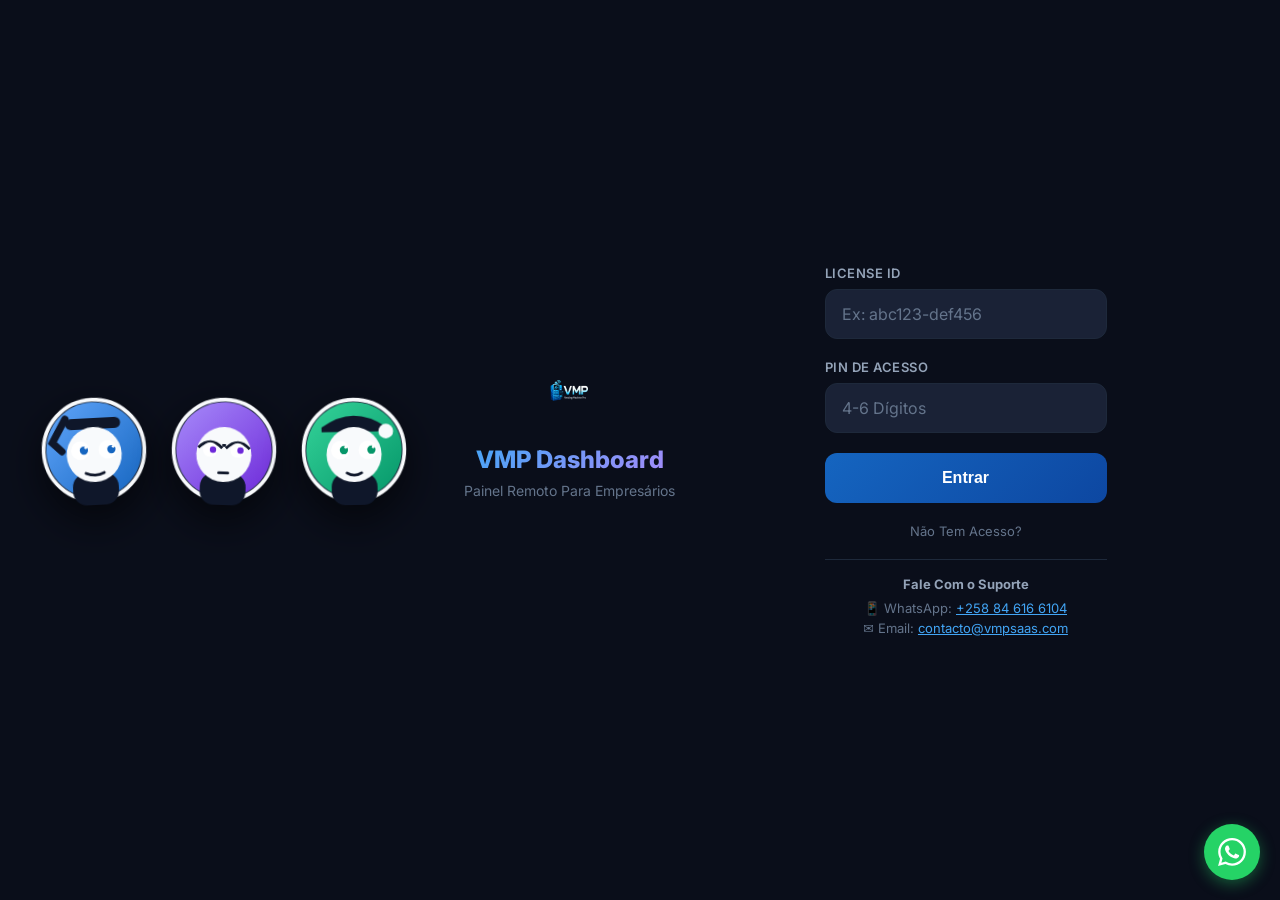
==== commit 391daf43: "feat: Adiciona secao de suporte e icone flutuante do WhatsApp no login" ====
--- a/dashboard.html
+++ b/dashboard.html
@@ -472,6 +472,34 @@
       background: rgba(21,101,192,0.1);
     }
 
+    /* ===== NOVO: CSS do Ícone Flutuante do WhatsApp ===== */
+    .float-wa {
+      position: fixed;
+      bottom: 20px;
+      right: 20px;
+      width: 56px;
+      height: 56px;
+      background: #25D366;
+      border-radius: 50%;
+      display: flex;
+      align-items: center;
+      justify-content: center;
+      color: #fff;
+      text-decoration: none;
+      box-shadow: 0 4px 15px rgba(37, 211, 102, 0.4);
+      z-index: 1000;
+      transition: all 0.3s ease;
+    }
+    .float-wa:hover {
+      transform: scale(1.1);
+      box-shadow: 0 6px 25px rgba(37, 211, 102, 0.6);
+    }
+    .float-wa svg {
+      width: 28px;
+      height: 28px;
+      fill: currentColor;
+    }
+
     @media (min-width: 768px) {
       .container { max-width: 600px; }
       .kpi-grid { grid-template-columns: repeat(4, 1fr); }
@@ -632,7 +660,19 @@
     <p style="text-align: center; margin-top: 20px; font-size: 0.8125rem; color: var(--text-muted);" data-i18n="login_no_access">
       Não Tem Acesso? <a href="https://wa.me/258846166104" target="_blank" style="color: var(--primary-light);" data-i18n="login_whats">Fale Connosco No WhatsApp</a>
     </p>
+
+    <!-- ===== NOVO: Suporte Adicional ===== -->
+    <div style="text-align: center; margin-top: 20px; font-size: 0.8125rem; color: var(--text-muted); border-top: 1px solid var(--border); padding-top: 16px;">
+      <p style="margin-bottom: 8px;"><strong style="color: var(--text-secondary);">Fale Com o Suporte</strong></p>
+      <p style="margin-bottom: 4px;">📱 WhatsApp: <a href="https://wa.me/258846166104" target="_blank" style="color: var(--primary-light);">+258 84 616 6104</a></p>
+      <p>✉️ Email: <a href="mailto:contacto@vmpsaas.com" style="color: var(--primary-light);">contacto@vmpsaas.com</a></p>
+    </div>
   </div>
+
+  <!-- ===== NOVO: Ícone Flutuante do WhatsApp (some quando faz login pois está dentro da div) ===== -->
+  <a href="https://wa.me/258846166104" class="float-wa" target="_blank" rel="noopener" aria-label="Fale connosco no WhatsApp">
+    <svg viewBox="0 0 24 24"><path d="M17.472 14.382c-.297-.149-1.758-.867-2.03-.967-.273-.099-.471-.148-.67.15-.197.297-.767.966-.94 1.164-.173.199-.347.223-.644.075-.297-.15-1.255-.463-2.39-1.475-.883-.788-1.48-1.761-1.653-2.059-.173-.297-.018-.458.13-.606.134-.133.298-.347.446-.52.149-.174.198-.298.298-.497.099-.198.05-.371-.025-.52-.075-.149-.669-1.612-.916-2.207-.242-.579-.487-.5-.669-.51-.173-.008-.371-.01-.57-.01-.198 0-.52.074-.792.372-.272.297-1.04 1.016-1.04 2.479 0 1.462 1.065 2.875 1.213 3.074.149.198 2.096 3.2 5.077 4.487.709.306 1.262.489 1.694.625.712.227 1.36.195 1.871.118.571-.085 1.758-.719 2.006-1.413.248-.694.248-1.289.173-1.413-.074-.124-.272-.198-.57-.347m-5.421 7.403h-.004a9.87 9.87 0 01-5.031-1.378l-.361-.214-3.741.982.998-3.648-.235-.374a9.86 9.86 0 01-1.51-5.26c.001-5.45 4.436-9.884 9.888-9.884 2.64 0 5.122 1.03 6.988 2.898a9.825 9.825 0 012.893 6.994c-.003 5.45-4.437 9.884-9.885 9.884m8.413-18.297A11.815 11.815 0 0012.05 0C5.495 0 .16 5.335.157 11.892c0 2.096.547 4.142 1.588 5.945L.057 24l6.305-1.654a11.882 11.882 0 005.683 1.448h.005c6.554 0 11.89-5.335 11.893-11.893a11.821 11.821 0 00-3.48-8.413z"/></svg>
+  </a>
 </div>
 
 <div class="dashboard" id="dashboard">
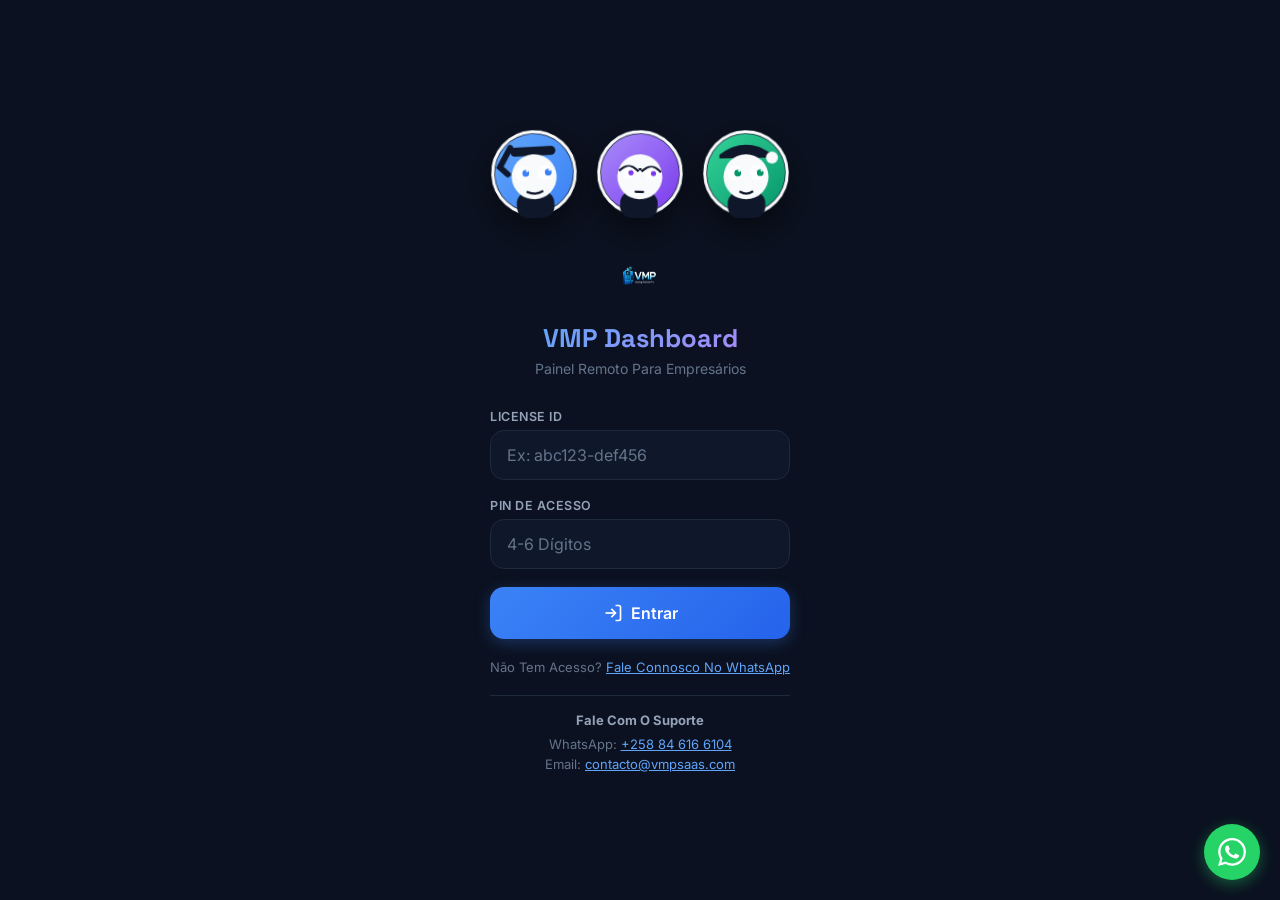
==== commit 39ef3c46: "v2.4.1: Blog modal, módulos avulsos e Title Case - Blog: 4 cards abrem modal com artigo completo (PT" ====
--- a/dashboard.html
+++ b/dashboard.html
@@ -1,504 +1,186 @@
 <!DOCTYPE html>
-<html lang="pt">
+<html lang="pt-MZ">
 <head>
   <meta charset="UTF-8">
   <meta name="viewport" content="width=device-width, initial-scale=1.0, maximum-scale=1.0, user-scalable=no">
-  <meta name="theme-color" content="#0a0e1a">
+  <meta name="theme-color" content="#0B1120">
   <meta name="apple-mobile-web-app-capable" content="yes">
   <meta name="apple-mobile-web-app-status-bar-style" content="black-translucent">
   <title>VMP Dashboard — Painel Remoto</title>
   <link rel="manifest" href="dashboard-manifest.json">
   <link rel="preconnect" href="https://fonts.googleapis.com">
   <link rel="preconnect" href="https://fonts.gstatic.com" crossorigin>
-  <link href="https://fonts.googleapis.com/css2?family=Inter:wght@400;500;600;700;800&display=swap" rel="stylesheet">
+  <link href="https://fonts.googleapis.com/css2?family=Space+Grotesk:wght@400;500;600;700&family=Inter:wght@400;500;600;700&display=swap" rel="stylesheet">
   <link rel="icon" type="image/png" href="assets/images/logo.png">
   <link rel="apple-touch-icon" href="assets/images/logo.png">
   <style>
     :root {
-      --primary: #1565C0;
-      --primary-light: #42A5F5;
-      --accent: #00C853;
-      --danger: #E53935;
-      --warning: #FFB300;
-      --bg: #0a0e1a;
+      --primary: #3B82F6;
+      --primary-light: #60A5FA;
+      --accent: #10B981;
+      --danger: #EF4444;
+      --warning: #F59E0B;
+      --bg: #0B1120;
       --bg-card: #111827;
-      --bg-elevated: #1a2236;
-      --text: #f8fafc;
-      --text-secondary: #94a3b8;
-      --text-muted: #64748b;
-      --border: #1e293b;
-      --radius: 16px;
+      --bg-elevated: #0F172A;
+      --text: #F1F5F9;
+      --text-secondary: #94A3B8;
+      --text-muted: #64748B;
+      --border: #1E293B;
+      --radius: 14px;
+      --font-title: 'Space Grotesk', sans-serif;
+      --font-body: 'Inter', sans-serif;
     }
     * { margin: 0; padding: 0; box-sizing: border-box; }
     html, body {
-      font-family: 'Inter', system-ui, sans-serif;
-      background: var(--bg);
-      color: var(--text);
-      min-height: 100vh;
-      -webkit-font-smoothing: antialiased;
+      font-family: var(--font-body); background: var(--bg); color: var(--text);
+      min-height: 100vh; -webkit-font-smoothing: antialiased;
     }
     .container { max-width: 480px; margin: 0 auto; padding: 0 16px; }
 
     .login-screen {
-      min-height: 100vh;
-      display: flex;
-      flex-direction: row; /* Altera para lado a lado */
-      justify-content: center;
-      align-items: center;
-      padding: 24px;
-    }
-    
-    /* Container para os bonecos */
+      min-height: 100vh; display: flex; flex-direction: column;
+      justify-content: center; align-items: center; padding: 24px;
+    }
     .login-mascots {
-      flex: 1;
-      max-width: 400px;
-      display: flex;
-      justify-content: center;
-      align-items: center;
-      gap: 20px;
-      margin-right: 40px;
+      display: flex; justify-content: center; align-items: center; gap: 16px;
+      margin-bottom: 32px;
     }
     .mascot {
-      width: 110px;
-      height: 110px;
-      position: relative;
-      transition: transform 0.4s cubic-bezier(0.175, 0.885, 0.32, 1.275), filter 0.3s;
-      filter: drop-shadow(0 15px 20px rgba(0,0,0,0.6));
-      cursor: pointer;
-    }
-    .mascot:hover {
-      transform: translateY(-8px) scale(1.05);
-      filter: drop-shadow(0 20px 30px rgba(0,0,0,0.8));
-    }
-    /* Rotações para estilo de sticker */
+      width: 90px; height: 90px; position: relative;
+      transition: transform 0.4s cubic-bezier(0.175,0.885,0.32,1.275);
+      filter: drop-shadow(0 12px 16px rgba(0,0,0,0.5)); cursor: pointer;
+    }
+    .mascot:hover { transform: translateY(-6px) scale(1.05); }
     .mascot:nth-child(1) { transform: rotate(-3deg); }
     .mascot:nth-child(2) { transform: rotate(2deg); }
     .mascot:nth-child(3) { transform: rotate(-1deg); }
-    .mascot:nth-child(1):hover { transform: rotate(-3deg) translateY(-8px) scale(1.05); }
-    .mascot:nth-child(2):hover { transform: rotate(2deg) translateY(-8px) scale(1.05); }
-    .mascot:nth-child(3):hover { transform: rotate(-1deg) translateY(-8px) scale(1.05); }
-
-    /* Lógica dos Olhos (Olhando para os campos) */
-    .mascot .eyes {
-      transition: all 0.3s ease;
-    }
-    .mascot .hand {
-      opacity: 0;
-      transform: scale(0.8);
-      transform-origin: center;
-      transition: all 0.3s cubic-bezier(0.175, 0.885, 0.32, 1.275);
-    }
-    
-    /* NOVO: Estado de PIN (Olhos fechados + Mãos na cara) */
-    .mascot.eyes-closed .eyes {
-      opacity: 0;
-      transform: scale(0.6);
-    }
-    .mascot.eyes-closed .hand {
-      opacity: 1;
-      transform: scale(1);
-    }
-    .mascot.eyes-closed {
-      transform: rotate(0deg) translateY(5px);
-    }
-
-    /* Adaptação Mobile */
-    @media (max-width: 768px) {
-      .login-screen { flex-direction: column; gap: 20px; }
-      .login-mascots { margin-right: 0; margin-bottom: 20px; gap: 15px; }
-      .mascot { width: 80px; height: 80px; }
-    }
-
-    .login-logo {
-      text-align: center;
-      margin-bottom: 40px;
-    }
-    .login-logo img {
-      width: 64px;
-      height: 64px;
-      border-radius: 16px;
-      margin: 0 auto 16px;
-    }
-    .login-logo h1 {
-      font-size: 1.5rem;
-      font-weight: 800;
-      background: linear-gradient(135deg, var(--primary-light), #a78bfa);
-      -webkit-background-clip: text;
-      -webkit-text-fill-color: transparent;
-    }
-    .login-logo p {
-      color: var(--text-muted);
-      margin-top: 8px;
-      font-size: 0.875rem;
-    }
-    .form-group { margin-bottom: 20px; }
-    .form-group label {
-      display: block;
-      font-size: 0.8125rem;
-      font-weight: 600;
-      color: var(--text-secondary);
-      margin-bottom: 8px;
-      text-transform: uppercase;
-      letter-spacing: 0.5px;
-    }
+    .mascot:nth-child(1):hover { transform: rotate(-3deg) translateY(-6px) scale(1.05); }
+    .mascot:nth-child(2):hover { transform: rotate(2deg) translateY(-6px) scale(1.05); }
+    .mascot:nth-child(3):hover { transform: rotate(-1deg) translateY(-6px) scale(1.05); }
+    .mascot .eyes { transition: all 0.3s ease; }
+    .mascot .hand { opacity: 0; transform: scale(0.8); transform-origin: center; transition: all 0.3s cubic-bezier(0.175,0.885,0.32,1.275); }
+    .mascot.eyes-closed .eyes { opacity: 0; transform: scale(0.6); }
+    .mascot.eyes-closed .hand { opacity: 1; transform: scale(1); }
+    .mascot.eyes-closed { transform: rotate(0deg) translateY(4px); }
+
+    .login-logo { text-align: center; margin-bottom: 32px; }
+    .login-logo img { width: 56px; height: 56px; border-radius: 14px; margin: 0 auto 12px; }
+    .login-logo h1 { font-family: var(--font-title); font-size: 1.6rem; font-weight: 700; background: linear-gradient(135deg, var(--primary-light), #A78BFA); -webkit-background-clip: text; -webkit-text-fill-color: transparent; }
+    .login-logo p { color: var(--text-muted); margin-top: 6px; font-size: 0.875rem; }
+    .form-group { margin-bottom: 18px; }
+    .form-group label { display: block; font-size: 0.78rem; font-weight: 600; color: var(--text-secondary); margin-bottom: 6px; text-transform: uppercase; letter-spacing: 0.5px; }
     .form-group input {
-      width: 100%;
-      padding: 14px 16px;
-      background: var(--bg-elevated);
-      border: 1.5px solid var(--border);
-      border-radius: 12px;
-      color: var(--text);
-      font-size: 1rem;
-      font-family: inherit;
-      transition: all 0.2s;
-    }
-    .form-group input:focus {
-      outline: none;
-      border-color: var(--primary);
-      box-shadow: 0 0 0 3px rgba(21,101,192,0.15);
-    }
+      width: 100%; padding: 14px 16px; background: var(--bg-elevated); border: 1.5px solid var(--border);
+      border-radius: var(--radius); color: var(--text); font-size: 1rem; font-family: inherit; transition: all 0.2s;
+    }
+    .form-group input:focus { outline: none; border-color: var(--primary); box-shadow: 0 0 0 3px rgba(59,130,246,0.12); }
     .form-group input::placeholder { color: var(--text-muted); }
     .btn {
-      width: 100%;
-      padding: 16px;
-      border-radius: 12px;
-      border: none;
-      font-size: 1rem;
-      font-weight: 600;
-      cursor: pointer;
-      transition: all 0.2s;
-      display: flex;
-      align-items: center;
-      justify-content: center;
-      gap: 8px;
+      width: 100%; padding: 16px; border-radius: var(--radius); border: none;
+      font-size: 1rem; font-weight: 600; cursor: pointer; transition: all 0.2s;
+      display: flex; align-items: center; justify-content: center; gap: 8px; font-family: inherit;
     }
     .btn-primary {
-      background: linear-gradient(135deg, var(--primary), #0D47A1);
-      color: #fff;
-    }
-    .btn-primary:hover { transform: translateY(-1px); }
+      background: linear-gradient(135deg, var(--primary), #2563EB); color: #fff;
+      box-shadow: 0 4px 16px rgba(59,130,246,0.3);
+    }
+    .btn-primary:hover { transform: translateY(-1px); box-shadow: 0 6px 24px rgba(59,130,246,0.4); }
     .btn-primary:disabled { opacity: 0.6; cursor: not-allowed; }
     .error-msg {
-      background: rgba(229,57,53,0.1);
-      border: 1px solid rgba(229,57,53,0.3);
-      color: #ef5350;
-      padding: 12px 16px;
-      border-radius: 12px;
-      font-size: 0.875rem;
-      margin-bottom: 16px;
-      display: none;
+      background: rgba(239,68,68,0.08); border: 1px solid rgba(239,68,68,0.25);
+      color: #F87171; padding: 12px 16px; border-radius: var(--radius);
+      font-size: 0.875rem; margin-bottom: 16px; display: none;
     }
     .error-msg.visible { display: block; }
 
     .dashboard { display: none; padding-bottom: 80px; }
     .dashboard.active { display: block; }
     .dash-header {
-      position: sticky;
-      top: 0;
-      background: rgba(10,14,26,0.95);
-      backdrop-filter: blur(20px);
-      padding: 16px 0;
-      border-bottom: 1px solid var(--border);
-      z-index: 100;
-    }
-    .dash-header-inner {
-      display: flex;
-      align-items: center;
-      justify-content: space-between;
-    }
-    .dash-header h2 {
-      font-size: 1.125rem;
-      display: flex;
-      align-items: center;
-      gap: 8px;
-    }
-    .dash-site-link {
-      margin-left: auto;
-      margin-right: 12px;
-      color: var(--text-muted);
-      font-size: 0.75rem;
-      text-decoration: none;
-      transition: color 0.3s;
-    }
+      position: sticky; top: 0; background: rgba(11,17,32,0.95); backdrop-filter: blur(20px);
+      padding: 16px 0; border-bottom: 1px solid var(--border); z-index: 100;
+    }
+    .dash-header-inner { display: flex; align-items: center; justify-content: space-between; }
+    .dash-header h2 { font-family: var(--font-title); font-size: 1.1rem; display: flex; align-items: center; gap: 8px; }
+    .dash-site-link { margin-left: auto; margin-right: 12px; color: var(--text-muted); font-size: 0.75rem; text-decoration: none; transition: color 0.3s; }
     .dash-site-link:hover { color: var(--text-secondary); }
-    .status-dot {
-      width: 8px;
-      height: 8px;
-      border-radius: 50%;
-      background: var(--accent);
-      animation: pulse 2s infinite;
-    }
+    .status-dot { width: 8px; height: 8px; border-radius: 50%; background: var(--accent); animation: pulse 2s infinite; }
     @keyframes pulse { 0%,100%{opacity:1} 50%{opacity:0.4} }
-    .logout-btn {
-      background: var(--bg-elevated);
-      border: 1px solid var(--border);
-      color: var(--text-secondary);
-      padding: 8px 14px;
-      border-radius: 8px;
-      font-size: 0.8125rem;
-      cursor: pointer;
-    }
+    .logout-btn { background: var(--bg-elevated); border: 1px solid var(--border); color: var(--text-secondary); padding: 8px 14px; border-radius: 8px; font-size: 0.8125rem; cursor: pointer; font-family: inherit; }
 
     .backup-banner {
-      background: rgba(0, 200, 83, 0.08);
-      border: 1px solid rgba(0, 200, 83, 0.25);
-      border-radius: 12px;
-      padding: 10px 16px;
-      margin: 16px 0;
-      display: flex;
-      align-items: center;
-      gap: 10px;
-      font-size: 0.8125rem;
-      color: var(--accent);
-      font-weight: 600;
-    }
-    .backup-dot {
-      width: 8px;
-      height: 8px;
-      border-radius: 50%;
-      background: var(--accent);
-      animation: pulse 2s infinite;
-      flex-shrink: 0;
-    }
+      background: rgba(16,185,129,0.06); border: 1px solid rgba(16,185,129,0.2);
+      border-radius: var(--radius); padding: 10px 16px; margin: 16px 0;
+      display: flex; align-items: center; gap: 10px; font-size: 0.8125rem;
+      color: var(--accent); font-weight: 600;
+    }
+    .backup-dot { width: 8px; height: 8px; border-radius: 50%; background: var(--accent); animation: pulse 2s infinite; flex-shrink: 0; }
 
     .section-title {
-      font-size: 0.75rem;
-      font-weight: 600;
-      text-transform: uppercase;
-      letter-spacing: 0.5px;
-      color: var(--text-muted);
-      margin: 24px 0 12px;
-    }
-
-    .kpi-grid {
-      display: grid;
-      grid-template-columns: 1fr 1fr;
-      gap: 12px;
-    }
+      font-family: var(--font-title); font-size: 0.7rem; font-weight: 600;
+      text-transform: uppercase; letter-spacing: 0.5px; color: var(--text-muted); margin: 28px 0 12px;
+    }
+
+    .kpi-grid { display: grid; grid-template-columns: 1fr 1fr; gap: 12px; }
     .kpi-card {
-      background: var(--bg-card);
-      border: 1px solid var(--border);
-      border-radius: var(--radius);
-      padding: 16px;
-      position: relative;
-      overflow: hidden;
-    }
-    .kpi-card::before {
-      content: '';
-      position: absolute;
-      top: 0;
-      left: 0;
-      right: 0;
-      height: 3px;
-    }
+      background: var(--bg-card); border: 1px solid var(--border); border-radius: var(--radius);
+      padding: 16px; position: relative; overflow: hidden;
+    }
+    .kpi-card::before { content: ''; position: absolute; top: 0; left: 0; right: 0; height: 3px; }
     .kpi-card.blue::before { background: linear-gradient(90deg, var(--primary), var(--primary-light)); }
-    .kpi-card.green::before { background: linear-gradient(90deg, var(--accent), #00E676); }
-    .kpi-card.purple::before { background: linear-gradient(90deg, #7c3aed, #a78bfa); }
-    .kpi-card.orange::before { background: linear-gradient(90deg, #f59e0b, #fbbf24); }
-    .kpi-card.red::before { background: linear-gradient(90deg, var(--danger), #ef5350); }
-    .kpi-label {
-      font-size: 0.6875rem;
-      color: var(--text-muted);
-      text-transform: uppercase;
-      letter-spacing: 0.5px;
-      margin-bottom: 8px;
-    }
-    .kpi-value {
-      font-size: 1.5rem;
-      font-weight: 800;
-      color: var(--text);
-      line-height: 1;
-    }
+    .kpi-card.green::before { background: linear-gradient(90deg, var(--accent), #34D399); }
+    .kpi-card.purple::before { background: linear-gradient(90deg, #8B5CF6, #A78BFA); }
+    .kpi-card.orange::before { background: linear-gradient(90deg, var(--warning), #FCD34D); }
+    .kpi-card.red::before { background: linear-gradient(90deg, var(--danger), #F87171); }
+    .kpi-label { font-size: 0.65rem; color: var(--text-muted); text-transform: uppercase; letter-spacing: 0.5px; margin-bottom: 8px; }
+    .kpi-value { font-family: var(--font-title); font-size: 1.5rem; font-weight: 700; color: var(--text); line-height: 1; }
     .kpi-value.small { font-size: 1.125rem; }
 
-    .card {
-      background: var(--bg-card);
-      border: 1px solid var(--border);
-      border-radius: var(--radius);
-      overflow: hidden;
-    }
-    .card-item {
-      display: flex;
-      align-items: center;
-      gap: 12px;
-      padding: 14px 16px;
-      border-bottom: 1px solid var(--border);
-    }
+    .card { background: var(--bg-card); border: 1px solid var(--border); border-radius: var(--radius); overflow: hidden; }
+    .card-item { display: flex; align-items: center; gap: 12px; padding: 14px 16px; border-bottom: 1px solid var(--border); }
     .card-item:last-child { border-bottom: none; }
-    .card-icon {
-      width: 40px;
-      height: 40px;
-      border-radius: 10px;
-      display: flex;
-      align-items: center;
-      justify-content: center;
-      font-size: 1.125rem;
-      flex-shrink: 0;
-    }
-    .card-icon.blue { background: rgba(21,101,192,0.15); }
-    .card-icon.green { background: rgba(0,200,83,0.15); }
-    .card-icon.orange { background: rgba(245,158,11,0.15); }
-    .card-icon.red { background: rgba(229,57,53,0.15); }
+    .card-icon { width: 40px; height: 40px; border-radius: 10px; display: flex; align-items: center; justify-content: center; font-size: 1.125rem; flex-shrink: 0; }
+    .card-icon.blue { background: rgba(59,130,246,0.12); }
+    .card-icon.green { background: rgba(16,185,129,0.12); }
+    .card-icon.orange { background: rgba(245,158,11,0.12); }
+    .card-icon.red { background: rgba(239,68,68,0.12); }
     .card-content { flex: 1; min-width: 0; }
-    .card-title {
-      font-size: 0.9375rem;
-      font-weight: 600;
-      white-space: nowrap;
-      overflow: hidden;
-      text-overflow: ellipsis;
-    }
-    .card-subtitle {
-      font-size: 0.8125rem;
-      color: var(--text-muted);
-      margin-top: 2px;
-    }
-    .card-badge {
-      font-size: 0.75rem;
-      font-weight: 700;
-      padding: 4px 10px;
-      border-radius: 100px;
-      white-space: nowrap;
-    }
-    .badge-red { background: rgba(229,57,53,0.15); color: #ef5350; }
-    .badge-orange { background: rgba(245,158,11,0.15); color: #f59e0b; }
-    .badge-green { background: rgba(0,200,83,0.15); color: var(--accent); }
+    .card-title { font-family: var(--font-title); font-size: 0.9375rem; font-weight: 600; white-space: nowrap; overflow: hidden; text-overflow: ellipsis; }
+    .card-subtitle { font-size: 0.8125rem; color: var(--text-muted); margin-top: 2px; }
+    .card-badge { font-size: 0.75rem; font-weight: 700; padding: 4px 10px; border-radius: 100px; white-space: nowrap; }
+    .badge-red { background: rgba(239,68,68,0.12); color: #F87171; }
+    .badge-orange { background: rgba(245,158,11,0.12); color: #FBBF24; }
+    .badge-green { background: rgba(16,185,129,0.12); color: var(--accent); }
 
     .chart-container {
-      background: var(--bg-card);
-      border: 1px solid var(--border);
-      border-radius: var(--radius);
-      padding: 20px;
-      height: 200px;
-      display: flex;
-      align-items: flex-end;
-      gap: 8px;
-      position: relative;
-    }
-    .chart-bar {
-      flex: 1;
-      background: linear-gradient(to top, var(--primary), var(--primary-light));
-      border-radius: 6px 6px 0 0;
-      min-height: 4px;
-      position: relative;
-      transition: all 0.3s;
-    }
+      background: var(--bg-card); border: 1px solid var(--border); border-radius: var(--radius);
+      padding: 20px; height: 200px; display: flex; align-items: flex-end; gap: 8px; position: relative;
+    }
+    .chart-bar { flex: 1; background: linear-gradient(to top, var(--primary), var(--primary-light)); border-radius: 6px 6px 0 0; min-height: 4px; position: relative; transition: all 0.3s; }
     .chart-bar:hover { opacity: 0.8; }
-    .chart-label {
-      position: absolute;
-      bottom: -20px;
-      left: 50%;
-      transform: translateX(-50%);
-      font-size: 0.625rem;
-      color: var(--text-muted);
-      white-space: nowrap;
-    }
-    .chart-value {
-      position: absolute;
-      top: -20px;
-      left: 50%;
-      transform: translateX(-50%);
-      font-size: 0.625rem;
-      color: var(--text-secondary);
-      font-weight: 600;
-      white-space: nowrap;
-    }
-
-    .loading {
-      display: flex;
-      flex-direction: column;
-      align-items: center;
-      justify-content: center;
-      min-height: 60vh;
-      gap: 16px;
-    }
-    .spinner {
-      width: 40px;
-      height: 40px;
-      border: 3px solid var(--border);
-      border-top-color: var(--primary);
-      border-radius: 50%;
-      animation: spin 1s linear infinite;
-    }
+    .chart-label { position: absolute; bottom: -20px; left: 50%; transform: translateX(-50%); font-size: 0.625rem; color: var(--text-muted); white-space: nowrap; }
+    .chart-value { position: absolute; top: -20px; left: 50%; transform: translateX(-50%); font-size: 0.625rem; color: var(--text-secondary); font-weight: 600; white-space: nowrap; }
+
+    .loading { display: flex; flex-direction: column; align-items: center; justify-content: center; min-height: 60vh; gap: 16px; }
+    .spinner { width: 40px; height: 40px; border: 3px solid var(--border); border-top-color: var(--primary); border-radius: 50%; animation: spin 1s linear infinite; }
     @keyframes spin { to { transform: rotate(360deg); } }
 
-    .last-updated {
-      text-align: center;
-      padding: 16px;
-      color: var(--text-muted);
-      font-size: 0.75rem;
-    }
-
-    .empty-state {
-      text-align: center;
-      padding: 40px 20px;
-      color: var(--text-muted);
-    }
+    .last-updated { text-align: center; padding: 16px; color: var(--text-muted); font-size: 0.75rem; }
+    .empty-state { text-align: center; padding: 40px 20px; color: var(--text-muted); }
     .empty-state .icon { font-size: 3rem; margin-bottom: 12px; }
 
-    .refreshing {
-      position: fixed;
-      top: 0;
-      left: 0;
-      right: 0;
-      height: 3px;
-      background: linear-gradient(90deg, var(--primary), var(--primary-light));
-      z-index: 1000;
-      animation: loading-bar 1.5s ease-in-out infinite;
-      display: none;
-    }
+    .refreshing { position: fixed; top: 0; left: 0; right: 0; height: 3px; background: linear-gradient(90deg, var(--primary), var(--primary-light)); z-index: 1000; animation: loading-bar 1.5s ease-in-out infinite; display: none; }
     .refreshing.active { display: block; }
-    @keyframes loading-bar {
-      0% { transform: translateX(-100%); }
-      100% { transform: translateX(100%); }
-    }
-    
-    /* Estilos do botão de tradução */
-    .lang-toggle-btn {
-      background: transparent;
-      border: 1px solid var(--border);
-      color: var(--text-secondary);
-      padding: 4px 12px;
-      border-radius: 20px;
-      font-size: 0.875rem;
-      font-weight: 600;
-      cursor: pointer;
-      transition: all 0.3s;
-      font-family: inherit;
-      margin-left: 8px;
-    }
-    .lang-toggle-btn:hover {
-      border-color: var(--primary);
-      color: var(--primary);
-      background: rgba(21,101,192,0.1);
-    }
-
-    /* ===== NOVO: CSS do Ícone Flutuante do WhatsApp ===== */
+    @keyframes loading-bar { 0% { transform: translateX(-100%); } 100% { transform: translateX(100%); } }
+
     .float-wa {
-      position: fixed;
-      bottom: 20px;
-      right: 20px;
-      width: 56px;
-      height: 56px;
-      background: #25D366;
-      border-radius: 50%;
-      display: flex;
-      align-items: center;
-      justify-content: center;
-      color: #fff;
-      text-decoration: none;
-      box-shadow: 0 4px 15px rgba(37, 211, 102, 0.4);
-      z-index: 1000;
-      transition: all 0.3s ease;
-    }
-    .float-wa:hover {
-      transform: scale(1.1);
-      box-shadow: 0 6px 25px rgba(37, 211, 102, 0.6);
-    }
-    .float-wa svg {
-      width: 28px;
-      height: 28px;
-      fill: currentColor;
-    }
+      position: fixed; bottom: 20px; right: 20px; width: 56px; height: 56px;
+      background: #25D366; border-radius: 50%; display: flex; align-items: center; justify-content: center;
+      color: #fff; text-decoration: none; box-shadow: 0 4px 15px rgba(37,211,102,0.4);
+      z-index: 1000; transition: all 0.3s ease;
+    }
+    .float-wa:hover { transform: scale(1.1); box-shadow: 0 6px 25px rgba(37,211,102,0.6); }
+    .float-wa svg { width: 28px; height: 28px; fill: currentColor; }
 
     @media (min-width: 768px) {
       .container { max-width: 600px; }
@@ -512,165 +194,78 @@
 
 <div class="login-screen" id="loginScreen">
   <div class="login-mascots">
-    <!-- Sticker 1: O Agente Tech (Azul) -->
     <div class="mascot" id="mascot1">
-      <svg viewBox="0 0 120 120" width="110" height="110">
-        <defs>
-          <linearGradient id="grad1" x1="0%" y1="0%" x2="100%" y2="100%">
-            <stop offset="0%" stop-color="#60A5FA"/>
-            <stop offset="100%" stop-color="#1565C0"/>
-          </linearGradient>
-        </defs>
+      <svg viewBox="0 0 120 120" width="90" height="90">
+        <defs><linearGradient id="grad1" x1="0%" y1="0%" x2="100%" y2="100%"><stop offset="0%" stop-color="#60A5FA"/><stop offset="100%" stop-color="#3B82F6"/></linearGradient></defs>
         <circle cx="60" cy="60" r="55" fill="#1E293B" stroke="#F8FAFC" stroke-width="4"/>
         <circle cx="60" cy="60" r="52" fill="url(#grad1)"/>
-        
-        <!-- Headset -->
         <rect x="30" y="25" width="60" height="12" rx="6" fill="#0F172A"/>
         <path d="M 30 25 L 15 50 L 25 60" stroke="#0F172A" stroke-width="8" fill="none" stroke-linecap="round"/>
-        
         <rect x="35" y="85" width="50" height="35" rx="15" fill="#0F172A"/>
         <circle cx="60" cy="65" r="30" fill="#F8FAFC"/>
-        
-        <!-- Eyes (Olhando para a direita) -->
-        <g class="eyes">
-          <circle cx="45" cy="60" r="10" fill="#ffffff"/>
-          <circle cx="75" cy="60" r="10" fill="#ffffff"/>
-          <circle cx="49" cy="60" r="4.5" fill="#1565C0"/>
-          <circle cx="79" cy="60" r="4.5" fill="#1565C0"/>
-          <circle cx="51" cy="57" r="1.5" fill="#ffffff"/>
-          <circle cx="81" cy="57" r="1.5" fill="#ffffff"/>
-        </g>
-        
-        <!-- Mouth -->
+        <g class="eyes"><circle cx="45" cy="60" r="10" fill="#ffffff"/><circle cx="75" cy="60" r="10" fill="#ffffff"/><circle cx="49" cy="60" r="4.5" fill="#3B82F6"/><circle cx="79" cy="60" r="4.5" fill="#3B82F6"/><circle cx="51" cy="57" r="1.5" fill="#ffffff"/><circle cx="81" cy="57" r="1.5" fill="#ffffff"/></g>
         <path d="M 50 85 Q 60 90 70 85" stroke="#0F172A" stroke-width="3" fill="none" stroke-linecap="round"/>
-
-        <!-- Hands (Mãos na cara para PIN) -->
-        <g class="hand">
-           <path d="M 35 60 C 35 45, 50 40, 50 55 L 50 65 Z" fill="#0F172A"/>
-           <path d="M 85 60 C 85 45, 70 40, 70 55 L 70 65 Z" fill="#0F172A"/>
-           <circle cx="42" cy="55" r="3" fill="#60A5FA"/>
-           <circle cx="78" cy="55" r="3" fill="#60A5FA"/>
-        </g>
+        <g class="hand"><path d="M 35 60 C 35 45, 50 40, 50 55 L 50 65 Z" fill="#0F172A"/><path d="M 85 60 C 85 45, 70 40, 70 55 L 70 65 Z" fill="#0F172A"/><circle cx="42" cy="55" r="3" fill="#60A5FA"/><circle cx="78" cy="55" r="3" fill="#60A5FA"/></g>
       </svg>
     </div>
-
-    <!-- Sticker 2: O Analista (Roxo) -->
     <div class="mascot" id="mascot2">
-      <svg viewBox="0 0 120 120" width="110" height="110">
-        <defs>
-          <linearGradient id="grad2" x1="0%" y1="0%" x2="100%" y2="100%">
-            <stop offset="0%" stop-color="#A78BFA"/>
-            <stop offset="100%" stop-color="#6D28D9"/>
-          </linearGradient>
-        </defs>
+      <svg viewBox="0 0 120 120" width="90" height="90">
+        <defs><linearGradient id="grad2" x1="0%" y1="0%" x2="100%" y2="100%"><stop offset="0%" stop-color="#A78BFA"/><stop offset="100%" stop-color="#7C3AED"/></linearGradient></defs>
         <circle cx="60" cy="60" r="55" fill="#1E293B" stroke="#F8FAFC" stroke-width="4"/>
         <circle cx="60" cy="60" r="52" fill="url(#grad2)"/>
-        
         <rect x="35" y="85" width="50" height="35" rx="15" fill="#0F172A"/>
         <circle cx="60" cy="65" r="30" fill="#F8FAFC"/>
-        
-        <!-- Óculos -->
-        <path d="M 32 58 Q 45 45 58 58" stroke="#0F172A" stroke-width="3" fill="none"/>
-        <path d="M 62 58 Q 75 45 88 58" stroke="#0F172A" stroke-width="3" fill="none"/>
-        <line x1="58" y1="55" x2="62" y2="55" stroke="#0F172A" stroke-width="3"/>
-        
-        <!-- Eyes (Olhando para a direita) -->
-        <g class="eyes">
-          <circle cx="45" cy="60" r="8" fill="#ffffff"/>
-          <circle cx="75" cy="60" r="8" fill="#ffffff"/>
-          <circle cx="48" cy="60" r="3.5" fill="#6D28D9"/>
-          <circle cx="78" cy="60" r="3.5" fill="#6D28D9"/>
-        </g>
-        
-        <!-- Mouth -->
+        <path d="M 32 58 Q 45 45 58 58" stroke="#0F172A" stroke-width="3" fill="none"/><path d="M 62 58 Q 75 45 88 58" stroke="#0F172A" stroke-width="3" fill="none"/><line x1="58" y1="55" x2="62" y2="55" stroke="#0F172A" stroke-width="3"/>
+        <g class="eyes"><circle cx="45" cy="60" r="8" fill="#ffffff"/><circle cx="75" cy="60" r="8" fill="#ffffff"/><circle cx="48" cy="60" r="3.5" fill="#7C3AED"/><circle cx="78" cy="60" r="3.5" fill="#7C3AED"/></g>
         <path d="M 55 85 Q 60 85 65 85" stroke="#0F172A" stroke-width="3" fill="none" stroke-linecap="round"/>
-
-        <!-- Hands (Mãos na cara para PIN) -->
-        <g class="hand">
-           <path d="M 35 60 C 35 45, 50 40, 50 55 L 50 65 Z" fill="#0F172A"/>
-           <path d="M 85 60 C 85 45, 70 40, 70 55 L 70 65 Z" fill="#0F172A"/>
-           <circle cx="42" cy="55" r="3" fill="#A78BFA"/>
-           <circle cx="78" cy="55" r="3" fill="#A78BFA"/>
-        </g>
+        <g class="hand"><path d="M 35 60 C 35 45, 50 40, 50 55 L 50 65 Z" fill="#0F172A"/><path d="M 85 60 C 85 45, 70 40, 70 55 L 70 65 Z" fill="#0F172A"/><circle cx="42" cy="55" r="3" fill="#A78BFA"/><circle cx="78" cy="55" r="3" fill="#A78BFA"/></g>
       </svg>
     </div>
-
-    <!-- Sticker 3: O Guardião (Verde) -->
     <div class="mascot" id="mascot3">
-      <svg viewBox="0 0 120 120" width="110" height="110">
-        <defs>
-          <linearGradient id="grad3" x1="0%" y1="0%" x2="100%" y2="100%">
-            <stop offset="0%" stop-color="#34D399"/>
-            <stop offset="100%" stop-color="#059669"/>
-          </linearGradient>
-        </defs>
+      <svg viewBox="0 0 120 120" width="90" height="90">
+        <defs><linearGradient id="grad3" x1="0%" y1="0%" x2="100%" y2="100%"><stop offset="0%" stop-color="#34D399"/><stop offset="100%" stop-color="#059669"/></linearGradient></defs>
         <circle cx="60" cy="60" r="55" fill="#1E293B" stroke="#F8FAFC" stroke-width="4"/>
         <circle cx="60" cy="60" r="52" fill="url(#grad3)"/>
-        
-        <!-- Boné -->
-        <path d="M 25 35 Q 60 10 95 35 L 95 40 L 25 40 Z" fill="#0F172A"/>
-        <circle cx="95" cy="40" r="8" fill="#F8FAFC"/>
-        
+        <path d="M 25 35 Q 60 10 95 35 L 95 40 L 25 40 Z" fill="#0F172A"/><circle cx="95" cy="40" r="8" fill="#F8FAFC"/>
         <rect x="35" y="85" width="50" height="35" rx="15" fill="#0F172A"/>
         <circle cx="60" cy="65" r="30" fill="#F8FAFC"/>
-        
-        <!-- Eyes (Olhando para a direita) -->
-        <g class="eyes">
-          <circle cx="45" cy="60" r="10" fill="#ffffff"/>
-          <circle cx="75" cy="60" r="10" fill="#ffffff"/>
-          <circle cx="49" cy="60" r="4.5" fill="#059669"/>
-          <circle cx="79" cy="60" r="4.5" fill="#059669"/>
-          <circle cx="51" cy="57" r="1.5" fill="#ffffff"/>
-          <circle cx="81" cy="57" r="1.5" fill="#ffffff"/>
-        </g>
-        
-        <!-- Mouth -->
+        <g class="eyes"><circle cx="45" cy="60" r="10" fill="#ffffff"/><circle cx="75" cy="60" r="10" fill="#ffffff"/><circle cx="49" cy="60" r="4.5" fill="#059669"/><circle cx="79" cy="60" r="4.5" fill="#059669"/><circle cx="51" cy="57" r="1.5" fill="#ffffff"/><circle cx="81" cy="57" r="1.5" fill="#ffffff"/></g>
         <path d="M 52 85 Q 60 90 68 85" stroke="#0F172A" stroke-width="3" fill="none" stroke-linecap="round"/>
-
-        <!-- Hands (Mãos na cara para PIN) -->
-        <g class="hand">
-           <path d="M 35 60 C 35 45, 50 40, 50 55 L 50 65 Z" fill="#0F172A"/>
-           <path d="M 85 60 C 85 45, 70 40, 70 55 L 70 65 Z" fill="#0F172A"/>
-           <circle cx="42" cy="55" r="3" fill="#34D399"/>
-           <circle cx="78" cy="55" r="3" fill="#34D399"/>
-        </g>
+        <g class="hand"><path d="M 35 60 C 35 45, 50 40, 50 55 L 50 65 Z" fill="#0F172A"/><path d="M 85 60 C 85 45, 70 40, 70 55 L 70 65 Z" fill="#0F172A"/><circle cx="42" cy="55" r="3" fill="#34D399"/><circle cx="78" cy="55" r="3" fill="#34D399"/></g>
       </svg>
     </div>
   </div>
 
   <div class="login-logo">
-    <img src="assets/images/logo.png" alt="VMP" onerror="this.style.display='none'; this.nextElementSibling.style.marginTop='0'">
-    <h1 data-i18n="login_title">VMP Dashboard</h1>
-    <p data-i18n="login_sub">Painel Remoto Para Empresários</p>
+    <img src="assets/images/logo.png" alt="VMP" onerror="this.style.display='none'">
+    <h1>VMP Dashboard</h1>
+    <p>Painel Remoto Para Empresários</p>
   </div>
   <div class="container">
     <div class="error-msg" id="errorMsg"></div>
     <div class="form-group">
-      <label for="licenseId" data-i18n="login_license">License ID</label>
+      <label for="licenseId">License ID</label>
       <input type="text" id="licenseId" placeholder="Ex: abc123-def456" autocomplete="off">
     </div>
     <div class="form-group">
-      <label for="pin" data-i18n="login_pin">PIN De Acesso</label>
+      <label for="pin">PIN De Acesso</label>
       <input type="password" id="pin" placeholder="4-6 Dígitos" maxlength="6" inputmode="numeric" autocomplete="off">
     </div>
-    <button class="btn btn-primary" id="loginBtn" onclick="doLogin()" data-i18n="login_btn">
+    <button class="btn btn-primary" id="loginBtn" onclick="doLogin()">
       <svg width="20" height="20" viewBox="0 0 24 24" fill="none" stroke="currentColor" stroke-width="2"><path d="M15 3h4a2 2 0 0 1 2 2v14a2 2 0 0 1-2 2h-4"/><polyline points="10 17 15 12 10 7"/><line x1="15" y1="12" x2="3" y2="12"/></svg>
       Entrar
     </button>
-    <p style="text-align: center; margin-top: 20px; font-size: 0.8125rem; color: var(--text-muted);" data-i18n="login_no_access">
-      Não Tem Acesso? <a href="https://wa.me/258846166104" target="_blank" style="color: var(--primary-light);" data-i18n="login_whats">Fale Connosco No WhatsApp</a>
+    <p style="text-align: center; margin-top: 20px; font-size: 0.8125rem; color: var(--text-muted);">
+      Não Tem Acesso? <a href="https://wa.me/258846166104" target="_blank" style="color: var(--primary-light);">Fale Connosco No WhatsApp</a>
     </p>
-
-    <!-- ===== NOVO: Suporte Adicional ===== -->
     <div style="text-align: center; margin-top: 20px; font-size: 0.8125rem; color: var(--text-muted); border-top: 1px solid var(--border); padding-top: 16px;">
-      <p style="margin-bottom: 8px;"><strong style="color: var(--text-secondary);">Fale Com o Suporte</strong></p>
-      <p style="margin-bottom: 4px;">📱 WhatsApp: <a href="https://wa.me/258846166104" target="_blank" style="color: var(--primary-light);">+258 84 616 6104</a></p>
-      <p>✉️ Email: <a href="mailto:contacto@vmpsaas.com" style="color: var(--primary-light);">contacto@vmpsaas.com</a></p>
+      <p style="margin-bottom: 8px;"><strong style="color: var(--text-secondary);">Fale Com O Suporte</strong></p>
+      <p style="margin-bottom: 4px;">WhatsApp: <a href="https://wa.me/258846166104" target="_blank" style="color: var(--primary-light);">+258 84 616 6104</a></p>
+      <p>Email: <a href="mailto:contacto@vmpsaas.com" style="color: var(--primary-light);">contacto@vmpsaas.com</a></p>
     </div>
   </div>
 
-  <!-- ===== NOVO: Ícone Flutuante do WhatsApp (some quando faz login pois está dentro da div) ===== -->
-  <a href="https://wa.me/258846166104" class="float-wa" target="_blank" rel="noopener" aria-label="Fale connosco no WhatsApp">
+  <a href="https://wa.me/258846166104" class="float-wa" target="_blank" rel="noopener" aria-label="Falar connosco no WhatsApp">
     <svg viewBox="0 0 24 24"><path d="M17.472 14.382c-.297-.149-1.758-.867-2.03-.967-.273-.099-.471-.148-.67.15-.197.297-.767.966-.94 1.164-.173.199-.347.223-.644.075-.297-.15-1.255-.463-2.39-1.475-.883-.788-1.48-1.761-1.653-2.059-.173-.297-.018-.458.13-.606.134-.133.298-.347.446-.52.149-.174.198-.298.298-.497.099-.198.05-.371-.025-.52-.075-.149-.669-1.612-.916-2.207-.242-.579-.487-.5-.669-.51-.173-.008-.371-.01-.57-.01-.198 0-.52.074-.792.372-.272.297-1.04 1.016-1.04 2.479 0 1.462 1.065 2.875 1.213 3.074.149.198 2.096 3.2 5.077 4.487.709.306 1.262.489 1.694.625.712.227 1.36.195 1.871.118.571-.085 1.758-.719 2.006-1.413.248-.694.248-1.289.173-1.413-.074-.124-.272-.198-.57-.347m-5.421 7.403h-.004a9.87 9.87 0 01-5.031-1.378l-.361-.214-3.741.982.998-3.648-.235-.374a9.86 9.86 0 01-1.51-5.26c.001-5.45 4.436-9.884 9.888-9.884 2.64 0 5.122 1.03 6.988 2.898a9.825 9.825 0 012.893 6.994c-.003 5.45-4.437 9.884-9.885 9.884m8.413-18.297A11.815 11.815 0 0012.05 0C5.495 0 .16 5.335.157 11.892c0 2.096.547 4.142 1.588 5.945L.057 24l6.305-1.654a11.882 11.882 0 005.683 1.448h.005c6.554 0 11.89-5.335 11.893-11.893a11.821 11.821 0 00-3.48-8.413z"/></svg>
   </a>
 </div>
@@ -678,60 +273,51 @@
 <div class="dashboard" id="dashboard">
   <div class="dash-header">
     <div class="container dash-header-inner">
-      <h2><span class="status-dot"></span> <span id="businessName" data-i18n="dash_business">VMP Dashboard</span></h2>
-      <a href="https://vmpsaas.com" class="dash-site-link" data-i18n="dash_site">⬅ Site Oficial</a>
-      <button class="logout-btn" onclick="doLogout()" data-i18n="dash_logout">Sair</button>
+      <h2><span class="status-dot"></span> <span id="businessName">VMP Dashboard</span></h2>
+      <a href="https://vmpsaas.com" class="dash-site-link">← Site Oficial</a>
+      <button class="logout-btn" onclick="doLogout()">Sair</button>
     </div>
   </div>
 
   <div class="container">
-    <div class="backup-banner" data-i18n="dash_backup">
+    <div class="backup-banner">
       <span class="backup-dot"></span>
-      Backup Automático Ativo — Dados Sincronizados na Nuvem
-    </div>
-
-    <div class="section-title" data-i18n="dash_hoje">Hoje</div>
+      Backup Automático Ativo — Dados Sincronizados Na Nuvem
+    </div>
+
+    <div class="section-title">Hoje</div>
     <div class="kpi-grid">
       <div class="kpi-card blue">
-        <div class="kpi-label" data-i18n="dash_vendas">Vendas</div>
+        <div class="kpi-label">Vendas</div>
         <div class="kpi-value" id="todaySales">—</div>
       </div>
       <div class="kpi-card green">
-        <div class="kpi-label" data-i18n="dash_receita">Receita</div>
+        <div class="kpi-label">Receita</div>
         <div class="kpi-value small" id="todayRevenue">—</div>
       </div>
       <div class="kpi-card purple">
-        <div class="kpi-label" data-i18n="dash_mes">Vendas Mês</div>
+        <div class="kpi-label">Vendas Mês</div>
         <div class="kpi-value" id="monthSales">—</div>
       </div>
       <div class="kpi-card orange">
-        <div class="kpi-label" data-i18n="dash_receita_mes">Receita Mês</div>
+        <div class="kpi-label">Receita Mês</div>
         <div class="kpi-value small" id="monthRevenue">—</div>
       </div>
     </div>
 
-    <div class="section-title" data-i18n="dash_7dias">Últimos 7 Dias</div>
+    <div class="section-title">Últimos 7 Dias</div>
     <div class="chart-container" id="chartContainer">
-      <div class="empty-state">
-        <div class="icon">&#128202;</div>
-        <p>Sem Dados De Vendas</p>
-      </div>
-    </div>
-
-    <div class="section-title" data-i18n="dash_mais_vendidos">Produtos Mais Vendidos</div>
+      <div class="empty-state"><div class="icon">📊</div><p>Sem Dados De Vendas</p></div>
+    </div>
+
+    <div class="section-title">Produtos Mais Vendidos</div>
     <div class="card" id="topProductsCard">
-      <div class="empty-state">
-        <div class="icon">&#128722;</div>
-        <p>Sem Vendas Nos Últimos 7 Dias</p>
-      </div>
-    </div>
-
-    <div class="section-title" data-i18n="dash_alertas">Alertas</div>
+      <div class="empty-state"><div class="icon">🛒</div><p>Sem Vendas Nos Últimos 7 Dias</p></div>
+    </div>
+
+    <div class="section-title">Alertas</div>
     <div class="card" id="alertsCard">
-      <div class="empty-state">
-        <div class="icon">&#9989;</div>
-        <p>Tudo Em Ordem! Sem Alertas.</p>
-      </div>
+      <div class="empty-state"><div class="icon">✓</div><p>Tudo Em Ordem! Sem Alertas.</p></div>
     </div>
 
     <div class="last-updated" id="lastUpdated"></div>
@@ -741,11 +327,9 @@
 <script>
 const API_BASE = 'https://vmp-server.onrender.com';
 const REFRESH_INTERVAL = 5 * 60 * 1000;
-
 let authToken = localStorage.getItem('vmp_remote_token');
 let refreshTimer = null;
 
-/* ===== FUNCIONALIDADE DOS BONECOS ===== */
 const mascots = document.querySelectorAll('.mascot');
 const licenseInput = document.getElementById('licenseId');
 const pinInput = document.getElementById('pin');
@@ -757,298 +341,154 @@
     if (state === 'closed') m.classList.add('eyes-closed');
   });
 }
-
 licenseInput.addEventListener('focus', () => setMascotState('open'));
 licenseInput.addEventListener('input', () => setMascotState('open'));
-
 pinInput.addEventListener('focus', () => setMascotState('closed'));
 pinInput.addEventListener('input', () => setMascotState('closed'));
-
 document.addEventListener('click', (e) => {
   if (!licenseInput.contains(e.target) && !pinInput.contains(e.target)) {
-    mascots.forEach(m => {
-      m.classList.remove('eyes-open');
-      m.classList.add('eyes-closed');
-    });
+    mascots.forEach(m => { m.classList.remove('eyes-open'); m.classList.add('eyes-closed'); });
   }
 });
 
-/* ===== FUNÇÃO DE LOGIN ===== */
 async function doLogin() {
   const licenseId = document.getElementById('licenseId').value.trim();
   const pin = document.getElementById('pin').value.trim();
   const btn = document.getElementById('loginBtn');
   const errorMsg = document.getElementById('errorMsg');
-
-  if (!licenseId || !pin) {
-    showError('Preencha Todos Os Campos');
-    return;
-  }
-
+  if (!licenseId || !pin) { showError('Preencha Todos Os Campos'); return; }
   btn.disabled = true;
   btn.innerHTML = '<div class="spinner" style="width:20px;height:20px;border-width:2px;"></div> A Entrar...';
   errorMsg.classList.remove('visible');
-
   try {
     const res = await fetch(`${API_BASE}/api/remote/auth`, {
-      method: 'POST',
-      headers: { 'Content-Type': 'application/json' },
+      method: 'POST', headers: { 'Content-Type': 'application/json' },
       body: JSON.stringify({ licenseId, pin }),
     });
-
     const data = await res.json();
-
     if (data.success) {
       authToken = data.token;
       localStorage.setItem('vmp_remote_token', authToken);
       localStorage.setItem('vmp_remote_license', licenseId);
       showDashboard();
-    } else {
-      showError(data.message || 'Erro De Autenticação');
-    }
-  } catch (e) {
-    showError('Erro De Conexão. Verifique A Internet.');
-  } finally {
+    } else { showError(data.message || 'Erro De Autenticação'); }
+  } catch (e) { showError('Erro De Conexão. Verifique A Internet.'); }
+  finally {
     btn.disabled = false;
     btn.innerHTML = `<svg width="20" height="20" viewBox="0 0 24 24" fill="none" stroke="currentColor" stroke-width="2"><path d="M15 3h4a2 2 0 0 1 2 2v14a2 2 0 0 1-2 2h-4"/><polyline points="10 17 15 12 10 7"/><line x1="15" y1="12" x2="3" y2="12"/></svg> Entrar`;
   }
 }
-
-function showError(msg) {
-  const el = document.getElementById('errorMsg');
-  el.textContent = msg;
-  el.classList.add('visible');
-}
-
+function showError(msg) { const el = document.getElementById('errorMsg'); el.textContent = msg; el.classList.add('visible'); }
 async function showDashboard() {
   document.getElementById('loginScreen').style.display = 'none';
   document.getElementById('dashboard').classList.add('active');
   await loadDashboard();
   refreshTimer = setInterval(loadDashboard, REFRESH_INTERVAL);
 }
-
 async function loadDashboard() {
   const indicator = document.getElementById('refreshIndicator');
   indicator.classList.add('active');
-
   try {
     const res = await fetch(`${API_BASE}/api/remote/dashboard`, {
-      headers: {
-        'Authorization': `Bearer ${authToken}`,
-        'Content-Type': 'application/json',
-      },
+      headers: { 'Authorization': `Bearer ${authToken}`, 'Content-Type': 'application/json' },
     });
-
-    if (res.status === 401) {
-      doLogout();
-      showError('Sessão Expirada. Faça Login Novamente.');
-      return;
-    }
-
+    if (res.status === 401) { doLogout(); showError('Sessão Expirada. Faça Login Novamente.'); return; }
     const data = await res.json();
-
-    if (data.success) {
-      renderDashboard(data);
-    }
-  } catch (e) {
-    console.error('Dashboard error:', e);
-  } finally {
-    indicator.classList.remove('active');
-  }
-}
-
+    if (data.success) renderDashboard(data);
+  } catch (e) { console.error('Dashboard error:', e); }
+  finally { indicator.classList.remove('active'); }
+}
 function renderDashboard(data) {
   document.getElementById('businessName').textContent = data.business?.name || 'VMP Dashboard';
-
   document.getElementById('todaySales').textContent = data.today?.sales ?? 0;
   document.getElementById('todayRevenue').textContent = formatCurrency(data.today?.revenue ?? 0);
   document.getElementById('monthSales').textContent = data.month?.sales ?? 0;
   document.getElementById('monthRevenue').textContent = formatCurrency(data.month?.revenue ?? 0);
-
   renderChart(data.chart?.salesByDay || []);
   renderTopProducts(data.topProducts || []);
   renderAlerts(data.alerts || {});
-
   const updated = data.lastUpdated ? new Date(data.lastUpdated) : new Date();
-  document.getElementById('lastUpdated').textContent =
-    `Actualizado: ${updated.toLocaleString('pt-PT')}`;
-}
-
+  document.getElementById('lastUpdated').textContent = `Actualizado: ${updated.toLocaleString('pt-PT')}`;
+}
 function formatCurrency(value) {
-  return new Intl.NumberFormat('pt-PT', {
-    style: 'currency',
-    currency: 'MZN',
-    minimumFractionDigits: 0,
-  }).format(value);
-}
-
+  return new Intl.NumberFormat('pt-PT', { style: 'currency', currency: 'MZN', minimumFractionDigits: 0 }).format(value);
+}
 function renderChart(salesByDay) {
   const container = document.getElementById('chartContainer');
-
   if (!salesByDay.length) {
-    container.innerHTML = `
-      <div class="empty-state">
-        <div class="icon">&#128202;</div>
-        <p>Sem Dados De Vendas</p>
-      </div>`;
+    container.innerHTML = `<div class="empty-state"><div class="icon">📊</div><p>Sem Dados De Vendas</p></div>`;
     return;
   }
-
   const maxVal = Math.max(...salesByDay.map(d => d.total || 0), 1);
   const days = ['Dom','Seg','Ter','Qua','Qui','Sex','Sáb'];
-
   container.innerHTML = salesByDay.map(d => {
     const date = new Date(d.day + 'T00:00:00');
     const dayName = days[date.getDay()];
     const height = Math.max((d.total / maxVal) * 100, 4);
-    return `
-      <div class="chart-bar" style="height: ${height}%">
-        <div class="chart-value">${formatCurrency(d.total)}</div>
-        <div class="chart-label">${dayName}</div>
-      </div>
-    `;
+    return `<div class="chart-bar" style="height: ${height}%"><div class="chart-value">${formatCurrency(d.total)}</div><div class="chart-label">${dayName}</div></div>`;
   }).join('');
 }
-
 function renderTopProducts(products) {
   const card = document.getElementById('topProductsCard');
-
   if (!products.length) {
-    card.innerHTML = `
-      <div class="empty-state">
-        <div class="icon">&#128722;</div>
-        <p>Sem Vendas Nos Últimos 7 Dias</p>
-      </div>`;
+    card.innerHTML = `<div class="empty-state"><div class="icon">🛒</div><p>Sem Vendas Nos Últimos 7 Dias</p></div>`;
     return;
   }
-
-  // CORREÇÃO DO SINGULAR/PLURAL
   card.innerHTML = products.map((p, i) => `
     <div class="card-item">
       <div class="card-icon blue">${i + 1}</div>
-      <div class="card-content">
-        <div class="card-title">${escapeHtml(p.name)}</div>
-        <div class="card-subtitle">${p.qty} ${p.qty === 1 ? 'Unidade Vendida' : 'Unidades Vendidas'}</div>
-      </div>
+      <div class="card-content"><div class="card-title">${escapeHtml(p.name)}</div><div class="card-subtitle">${p.qty} ${p.qty === 1 ? 'Unidade Vendida' : 'Unidades Vendidas'}</div></div>
       <div class="card-badge badge-green">${formatCurrency(p.revenue)}</div>
-    </div>
-  `).join('');
-}
-
+    </div>`).join('');
+}
 function renderAlerts(alerts) {
   const card = document.getElementById('alertsCard');
   const items = [];
-
   (alerts.outOfStock || []).forEach(item => {
     if (item.stock === 0 && item.min_stock === 0) return;
-    items.push({
-      icon: '&#128308;',
-      iconClass: 'red',
-      title: escapeHtml(item.name),
-      subtitle: 'Stock: 0 (Min: ' + item.min_stock + ')',
-      badge: 'Esgotado',
-      badgeClass: 'badge-red',
-    });
+    items.push({ icon: '🔴', iconClass: 'red', title: escapeHtml(item.name), subtitle: 'Stock: 0 (Min: ' + item.min_stock + ')', badge: 'Esgotado', badgeClass: 'badge-red' });
   });
-
   (alerts.lowStock || []).forEach(item => {
     if (item.stock === 0 && item.min_stock === 0) return;
-    items.push({
-      icon: '&#128992;',
-      iconClass: 'orange',
-      title: escapeHtml(item.name),
-      subtitle: 'Stock: ' + item.stock + ' (Min: ' + item.min_stock + ')',
-      badge: 'Baixo',
-      badgeClass: 'badge-orange',
-    });
+    items.push({ icon: '🟠', iconClass: 'orange', title: escapeHtml(item.name), subtitle: 'Stock: ' + item.stock + ' (Min: ' + item.min_stock + ')', badge: 'Baixo', badgeClass: 'badge-orange' });
   });
-
   (alerts.openSessions || []).forEach(s => {
-    items.push({
-      icon: '&#128176;',
-      iconClass: 'green',
-      title: 'Caixa Aberto: ' + escapeHtml(s.user_name || 'Desconhecido'),
-      subtitle: 'Aberto Em: ' + (s.opened_at ? new Date(s.opened_at).toLocaleString('pt-PT') : '-'),
-      badge: 'Aberto',
-      badgeClass: 'badge-green',
-    });
+    items.push({ icon: '💰', iconClass: 'green', title: 'Caixa Aberto: ' + escapeHtml(s.user_name || 'Desconhecido'), subtitle: 'Aberto Em: ' + (s.opened_at ? new Date(s.opened_at).toLocaleString('pt-PT') : '-'), badge: 'Aberto', badgeClass: 'badge-green' });
   });
-
   if (!items.length) {
-    card.innerHTML = `
-      <div class="empty-state">
-        <div class="icon">&#9989;</div>
-        <p>Tudo Em Ordem! Sem Alertas.</p>
-      </div>`;
+    card.innerHTML = `<div class="empty-state"><div class="icon">✓</div><p>Tudo Em Ordem! Sem Alertas.</p></div>`;
     return;
   }
-
   card.innerHTML = items.map(item => `
     <div class="card-item">
       <div class="card-icon ${item.iconClass}">${item.icon}</div>
-      <div class="card-content">
-        <div class="card-title">${item.title}</div>
-        <div class="card-subtitle">${item.subtitle}</div>
-      </div>
+      <div class="card-content"><div class="card-title">${item.title}</div><div class="card-subtitle">${item.subtitle}</div></div>
       <div class="card-badge ${item.badgeClass}">${item.badge}</div>
-    </div>
-  `).join('');
-}
-
-function escapeHtml(text) {
-  const div = document.createElement('div');
-  div.textContent = text;
-  return div.innerHTML;
-}
-
+    </div>`).join('');
+}
+function escapeHtml(text) { const div = document.createElement('div'); div.textContent = text; return div.innerHTML; }
 async function doLogout() {
-  if (refreshTimer) {
-    clearInterval(refreshTimer);
-    refreshTimer = null;
-  }
-
-  try {
-    await fetch(`${API_BASE}/api/remote/logout`, {
-      method: 'POST',
-      headers: { 'Authorization': `Bearer ${authToken}` },
-    });
-  } catch (e) {}
-
+  if (refreshTimer) { clearInterval(refreshTimer); refreshTimer = null; }
+  try { await fetch(`${API_BASE}/api/remote/logout`, { method: 'POST', headers: { 'Authorization': `Bearer ${authToken}` } }); } catch (e) {}
   authToken = null;
   localStorage.removeItem('vmp_remote_token');
   localStorage.removeItem('vmp_remote_license');
-
   document.getElementById('dashboard').classList.remove('active');
   document.getElementById('loginScreen').style.display = 'flex';
   document.getElementById('licenseId').value = '';
   document.getElementById('pin').value = '';
-
   window.location.href = '/dashboard.html';
 }
-
 window.addEventListener('DOMContentLoaded', () => {
   const urlParams = new URLSearchParams(window.location.search);
   const urlLicense = urlParams.get('license');
   const savedLicense = localStorage.getItem('vmp_remote_license');
-
-  if (urlLicense) {
-    document.getElementById('licenseId').value = urlLicense;
-  } else if (savedLicense) {
-    document.getElementById('licenseId').value = savedLicense;
-  }
-
-  if (authToken) {
-    showDashboard();
-  }
-
-  document.getElementById('pin').addEventListener('keypress', (e) => {
-    if (e.key === 'Enter') doLogin();
-  });
+  if (urlLicense) document.getElementById('licenseId').value = urlLicense;
+  else if (savedLicense) document.getElementById('licenseId').value = savedLicense;
+  if (authToken) showDashboard();
+  document.getElementById('pin').addEventListener('keypress', (e) => { if (e.key === 'Enter') doLogin(); });
 });
-
 document.addEventListener('gesturestart', (e) => e.preventDefault());
 </script>
-<!-- Script de Tradução -->
-<script src="assets/js/i18n.js" defer></script>
 </body>
 </html>
